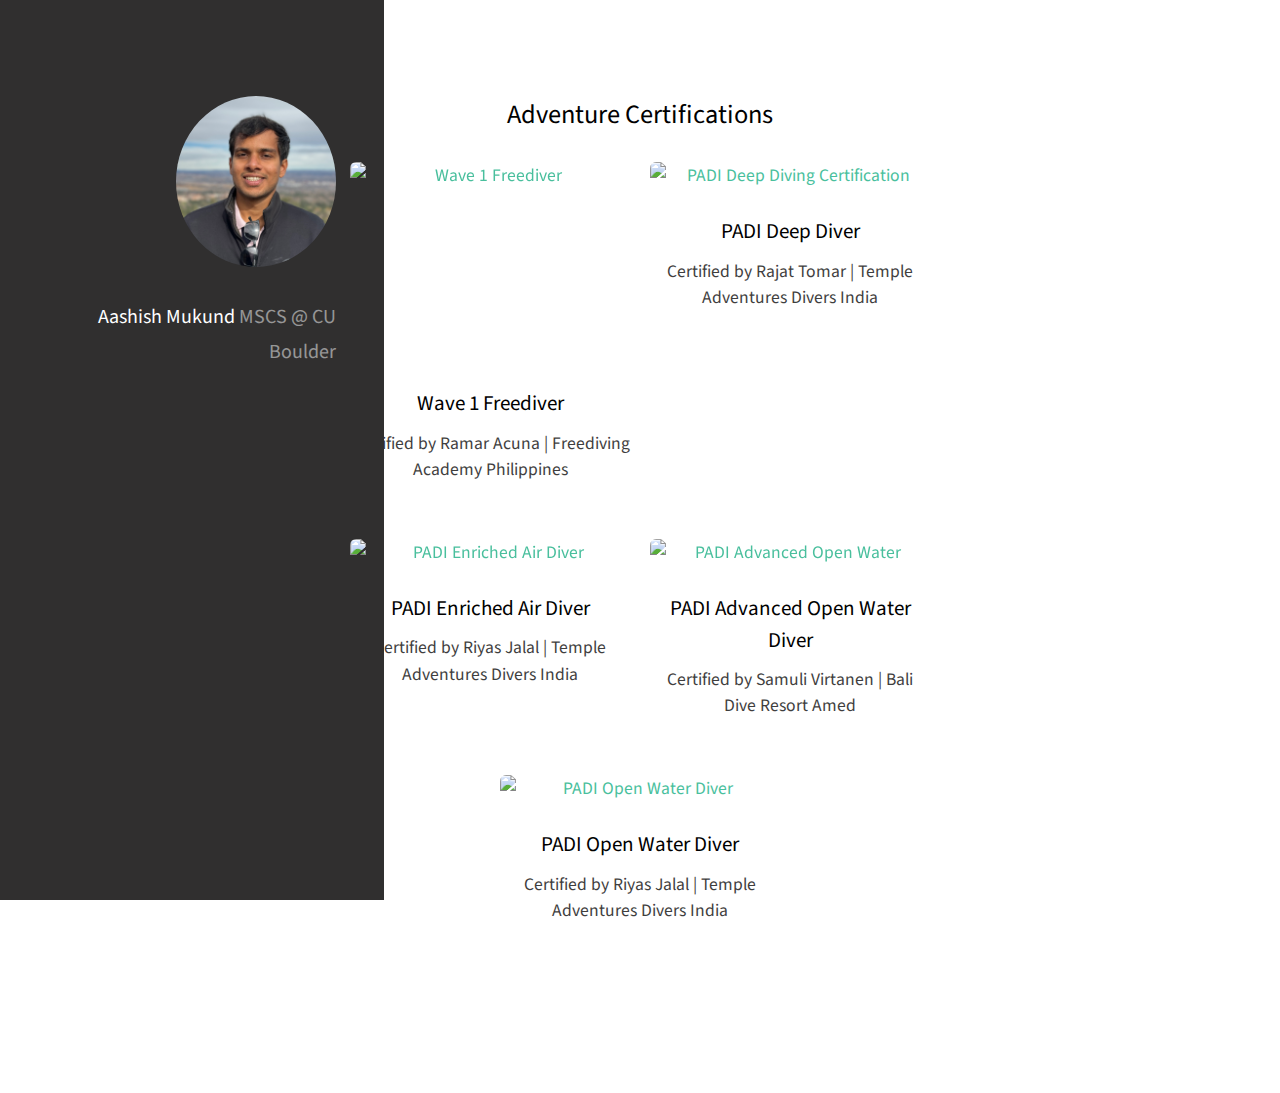
==== certificates.html @ f9328a99 "Moving to a different section now NOW" ====
<!DOCTYPE HTML>
<html>
<head>
    <title>Aashish Mukund - Adventure Certifications</title>
    <meta charset="utf-8" />
    <meta name="viewport" content="width=device-width, initial-scale=1, user-scalable=no" />
    <link rel="stylesheet" href="assets/css/main.css" />
    <link rel="apple-touch-icon" sizes="180x180" href="images/icons/apple-touch-icon.png">
    <link rel="icon" type="image/png" sizes="32x32" href="images/icons/favicon-32x32.png">
    <link rel="icon" type="image/png" sizes="16x16" href="images/icons/favicon-16x16.png">
    <style>
        /* Center the main content */
        #main {
            max-width: 1000px;
            margin: auto;
            display: flex;
            flex-direction: column;
            align-items: center;
            text-align: center;
        }

        /* Center and align certificates properly */
        .certificates-container {
            display: flex;
            flex-wrap: wrap;
            justify-content: center; /* Centers the certificates */
            gap: 20px;
            max-width: 900px;
            margin: 0 auto;
        }

        .certificates-container .work-item {
            width: 280px; /* Adjust width for uniform size */
            text-align: center;
        }

        /* Ensure Freediving certificate is the same size as others */
        .freediving-cert {
            width: 280px;
            height: 200px;
            object-fit: cover;
        }
    </style>
</head>
<body class="is-preload">

    <!-- Header -->
    <header id="header">
        <div class="inner">
            <a href="index.html" class="image avatar"><img src="images/profile_1.jpg" alt="" /></a>
            <h1><strong>Aashish Mukund</strong><br/>
                MSCS @ CU Boulder</h1>
        </div>
    </header>

    <!-- Main -->
    <div id="main">

        <!-- Adventure Certificates Section -->
        <section id="adventure-certificates">
            <h2>Adventure Certifications</h2>
            <div class="certificates-container">
                <article class="work-item">
                    <a href="images/adventure/freediving.jpg" target="_blank" class="image fit thumb">
                        <img src="images/adventure/freediving.jpg" alt="Wave 1 Freediver" class="freediving-cert" />
                    </a>
                    <h3>Wave 1 Freediver</h3>
                    <p>Certified by Ramar Acuna | Freediving Academy Philippines</p>
                </article>

                <article class="work-item">
                    <a href="images/adventure/padi_deep.jpeg" target="_blank" class="image fit thumb">
                        <img src="images/adventure/padi_deep.jpeg" alt="PADI Deep Diving Certification" />
                    </a>
                    <h3>PADI Deep Diver</h3>
                    <p>Certified by Rajat Tomar | Temple Adventures Divers India</p>
                </article>

                <article class="work-item">
                    <a href="images/adventure/padi_ea.jpeg" target="_blank" class="image fit thumb">
                        <img src="images/adventure/padi_ea.jpeg" alt="PADI Enriched Air Diver" />
                    </a>
                    <h3>PADI Enriched Air Diver</h3>
                    <p>Certified by Riyas Jalal | Temple Adventures Divers India</p>
                </article>

                <article class="work-item">
                    <a href="images/adventure/padi_adv_ow.jpeg" target="_blank" class="image fit thumb">
                        <img src="images/adventure/padi_adv_ow.jpeg" alt="PADI Advanced Open Water" />
                    </a>
                    <h3>PADI Advanced Open Water Diver</h3>
                    <p>Certified by Samuli Virtanen | Bali Dive Resort Amed</p>
                </article>

                <article class="work-item">
                    <a href="images/adventure/padi_ow.jpeg" target="_blank" class="image fit thumb">
                        <img src="images/adventure/padi_ow.jpeg" alt="PADI Open Water Diver" />
                    </a>
                    <h3>PADI Open Water Diver</h3>
                    <p>Certified by Riyas Jalal | Temple Adventures Divers India</p>
                </article>
            </div>
        </section>

    </div>

    <!-- Footer -->
    <footer id="footer">
        <div class="inner">
            <ul class="icons">
                <li><a href="MAILTO:aashishmukund@gmail.com" class="icon solid fa-envelope"><span class="label">Email</span></a></li>
                <li><a href="https://github.com/Aashish75/" target="_blank" class="icon brands fa-github"><span class="label">Github</span></a></li>
                <li><a href="https://www.linkedin.com/in/aashishm75/" target="_blank" class="icon brands fa-linkedin"><span class="label">LinkedIn</span></a></li>
                <li><a href="files/resume.pdf" target="_blank" class="icon solid fa-file-alt"><span class="label">Resume</span></a></li>
            </ul>
            <ul class="copyright">
                <li>Design: <a href="http://html5up.net" target="_blank">HTML5 UP</a></li>
            </ul>
        </div>
    </footer>

    <!-- Scripts -->
    <script src="assets/js/jquery.min.js"></script>
    <script src="assets/js/jquery.poptrox.min.js"></script>
    <script src="assets/js/browser.min.js"></script>
    <script src="assets/js/breakpoints.min.js"></script>
    <script src="assets/js/util.js"></script>
    <script src="assets/js/main.js"></script>

</body>
</html>
---- assets/css/main.css ----
@import url("fontawesome-all.min.css");
@import url("https://fonts.googleapis.com/css?family=Source+Sans+Pro:400,400italic");

/*
	Strata by HTML5 UP
	html5up.net | @ajlkn
	Free for personal and commercial use under the CCA 3.0 license (html5up.net/license)
*/

html, body, div, span, applet, object,
iframe, h1, h2, h3, h4, h5, h6, p, blockquote,
pre, a, abbr, acronym, address, big, cite,
code, del, dfn, em, img, ins, kbd, q, s, samp,
small, strike, strong, sub, sup, tt, var, b,
u, i, center, dl, dt, dd, ol, ul, li, fieldset,
form, label, legend, table, caption, tbody,
tfoot, thead, tr, th, td, article, aside,
canvas, details, embed, figure, figcaption,
footer, header, hgroup, menu, nav, output, ruby,
section, summary, time, mark, audio, video {
	margin: 0;
	padding: 0;
	border: 0;
	font-size: 100%;
	font: inherit;
	vertical-align: baseline;}

article, aside, details, figcaption, figure,
footer, header, hgroup, menu, nav, section {
	display: block;}

body {
	line-height: 1;
}

ol, ul {
	list-style: none;
}

blockquote, q {
	quotes: none;
}

	blockquote:before, blockquote:after, q:before, q:after {
		content: '';
		content: none;
	}

table {
	border-collapse: collapse;
	border-spacing: 0;
}

body {
	-webkit-text-size-adjust: none;
}

mark {
	background-color: transparent;
	color: inherit;
}

input::-moz-focus-inner {
	border: 0;
	padding: 0;
}

input, select, textarea {
	-moz-appearance: none;
	-webkit-appearance: none;
	-ms-appearance: none;
	appearance: none;
}

/* Basic */

	html {
		box-sizing: border-box;
	}

	*, *:before, *:after {
		box-sizing: inherit;
	}

	body {
		background: #fff;
	}

		body.is-preload *, body.is-preload *:before, body.is-preload *:after {
			-moz-animation: none !important;
			-webkit-animation: none !important;
			-ms-animation: none !important;
			animation: none !important;
			-moz-transition: none !important;
			-webkit-transition: none !important;
			-ms-transition: none !important;
			transition: none !important;
		}

	body, input, select, textarea {
		color: #a2a2a2;
		font-family: "Source Sans Pro", Helvetica, sans-serif;
		font-size: 16pt;
		font-weight: 400;
		line-height: 1.75em;
	}
	
	a {
		-moz-transition: color 0.2s ease-in-out, border-color 0.2s ease-in-out;
		-webkit-transition: color 0.2s ease-in-out, border-color 0.2s ease-in-out;
		-ms-transition: color 0.2s ease-in-out, border-color 0.2s ease-in-out;
		transition: color 0.2s ease-in-out, border-color 0.2s ease-in-out;
		border-bottom: dotted 1px;
		color: #49bf9d;
		text-decoration: none;
	}

		a:hover {
			border-bottom-color: transparent;
			color: #49bf9d !important;
			text-decoration: none;
		}

	strong, b {
		color: #787878;
		font-weight: 400;
	}

	em, i {
		font-style: italic;
	}

	p {
		margin: 0 0 2em 0;
		/* color: #3f3e3e; */
	}

	h1, h2, h3, h4, h5, h6 {
		color: #000000;
		font-weight: 400;
		line-height: 1em;
		margin: 0 0 1em 0;
	}

		h1 a, h2 a, h3 a, h4 a, h5 a, h6 a {
			color: inherit;
			text-decoration: none;
		}

	h1 {
		font-size: 2em;
		line-height: 1.5em;
	}

	h2 {
		font-size: 1.5em;
		line-height: 1.5em;
	}

	h3 {
		font-size: 1.25em;
		line-height: 1.5em;
	}

	h4 {
		font-size: 1.1em;
		line-height: 1.5em;
	}

	h5 {
		font-size: 0.9em;
		line-height: 1.5em;
	}

	h6 {
		font-size: 0.7em;
		line-height: 1.5em;
	}

	sub {
		font-size: 0.8em;
		position: relative;
		top: 0.5em;
	}

	sup {
		font-size: 0.8em;
		position: relative;
		top: -0.5em;
	}

	hr {
		border: 0;
		border-bottom: solid 2px #efefef;
		margin: 2em 0;
	}

		hr.major {
			margin: 3em 0;
		}

	blockquote {
		border-left: solid 6px #efefef;
		font-style: italic;
		margin: 0 0 2em 0;
		padding: 0.5em 0 0.5em 1.5em;
	}

	code {
		background: #f7f7f7;
		border-radius: 0.35em;
		border: solid 2px #efefef;
		font-family: "Courier New", monospace;
		font-size: 0.9em;
		margin: 0 0.25em;
		padding: 0.25em 0.65em;
	}

	pre {
		-webkit-overflow-scrolling: touch;
		font-family: "Courier New", monospace;
		font-size: 0.9em;
		margin: 0 0 2em 0;
	}

		pre code {
			display: block;
			line-height: 1.75em;
			padding: 1em 1.5em;
			overflow-x: auto;
		}

	.align-left {
		text-align: left;
	}

	.align-center {
		text-align: center;
	}

	.align-right {
		text-align: right;
	}

/* Container */

	.container {
		margin: 0 auto;
		max-width: calc(100% - 4em);
		width: 100%;
	}

		.container.xsmall {
			width: 25%;
		}

		.container.small {
			width: 50%;
		}

		.container.medium {
			width: 75%;
		}

		.container.large {
			width: 125%;
		}

		.container.xlarge {
			width: 150%;
		}

		.container.max {
			width: 100%;
		}

		@media screen and (max-width: 980px) {

			.container {
				width: 100% !important;
				max-width: 100% !important;
			}

		}

		@media screen and (max-width: 480px) {

			.container {
				max-width: calc(100% - 3em);
			}

		}

/* Row */

	.row {
		display: flex;
		flex-wrap: wrap;
		box-sizing: border-box;
		align-items: stretch;
	}

		.row > * {
			box-sizing: border-box;
		}

		.row.gtr-uniform > * > :last-child {
			margin-bottom: 0;
		}

		.row.aln-left {
			justify-content: flex-start;
		}

		.row.aln-center {
			justify-content: center;
		}

		.row.aln-right {
			justify-content: flex-end;
		}

		.row.aln-top {
			align-items: flex-start;
		}

		.row.aln-middle {
			align-items: center;
		}

		.row.aln-bottom {
			align-items: flex-end;
		}

		.row > .imp {
			order: -1;
		}

		.row > .col-1 {
			width: 8.33333%;
		}

		.row > .off-1 {
			margin-left: 8.33333%;
		}

		.row > .col-2 {
			width: 16.66667%;
		}

		.row > .off-2 {
			margin-left: 16.66667%;
		}

		.row > .col-3 {
			width: 25%;
		}

		.row > .off-3 {
			margin-left: 25%;
		}

		.row > .col-4 {
			width: 33.33333%;
		}

		.row > .off-4 {
			margin-left: 33.33333%;
		}

		.row > .col-5 {
			width: 41.66667%;
		}

		.row > .off-5 {
			margin-left: 41.66667%;
		}

		.row > .col-6 {
			width: 50%;
		}

		.row > .off-6 {
			margin-left: 50%;
		}

		.row > .col-7 {
			width: 58.33333%;
		}

		.row > .off-7 {
			margin-left: 58.33333%;
		}

		.row > .col-8 {
			width: 66.66667%;
		}

		.row > .off-8 {
			margin-left: 66.66667%;
		}

		.row > .col-9 {
			width: 75%;
		}

		.row > .off-9 {
			margin-left: 75%;
		}

		.row > .col-10 {
			width: 83.33333%;
		}

		.row > .off-10 {
			margin-left: 83.33333%;
		}

		.row > .col-11 {
			width: 91.66667%;
		}

		.row > .off-11 {
			margin-left: 91.66667%;
		}

		.row > .col-12 {
			width: 100%;
		}

		.row > .off-12 {
			margin-left: 100%;
		}

		.row.gtr-0 {
			margin-top: 0;
			margin-left: 0em;
		}

			.row.gtr-0 > * {
				padding: 0 0 0 0em;
			}

			.row.gtr-0.gtr-uniform {
				margin-top: 0em;
			}

				.row.gtr-0.gtr-uniform > * {
					padding-top: 0em;
				}

		.row.gtr-25 {
			margin-top: 0;
			margin-left: -0.625em;
		}

			.row.gtr-25 > * {
				padding: 0 0 0 0.625em;
			}

			.row.gtr-25.gtr-uniform {
				margin-top: -0.625em;
			}

				.row.gtr-25.gtr-uniform > * {
					padding-top: 0.625em;
				}

		.row.gtr-50 {
			margin-top: 0;
			margin-left: -1.25em;
		}

			.row.gtr-50 > * {
				padding: 0 0 0 1.25em;
			}

			.row.gtr-50.gtr-uniform {
				margin-top: -1.25em;
			}

				.row.gtr-50.gtr-uniform > * {
					padding-top: 1.25em;
				}

		.row {
			margin-top: 0;
			margin-left: -2.5em;
		}

			.row > * {
				padding: 0 0 0 2.5em;
			}

			.row.gtr-uniform {
				margin-top: -2.5em;
			}

				.row.gtr-uniform > * {
					padding-top: 2.5em;
				}

		.row.gtr-150 {
			margin-top: 0;
			margin-left: -3.75em;
		}

			.row.gtr-150 > * {
				padding: 0 0 0 3.75em;
			}

			.row.gtr-150.gtr-uniform {
				margin-top: -3.75em;
			}

				.row.gtr-150.gtr-uniform > * {
					padding-top: 3.75em;
				}

		.row.gtr-200 {
			margin-top: 0;
			margin-left: -5em;
		}

			.row.gtr-200 > * {
				padding: 0 0 0 5em;
			}

			.row.gtr-200.gtr-uniform {
				margin-top: -5em;
			}

				.row.gtr-200.gtr-uniform > * {
					padding-top: 5em;
				}

		@media screen and (max-width: 1800px) {

			.row {
				display: flex;
				flex-wrap: wrap;
				box-sizing: border-box;
				align-items: stretch;
			}

				.row > * {
					box-sizing: border-box;
				}

				.row.gtr-uniform > * > :last-child {
					margin-bottom: 0;
				}

				.row.aln-left {
					justify-content: flex-start;
				}

				.row.aln-center {
					justify-content: center;
				}

				.row.aln-right {
					justify-content: flex-end;
				}

				.row.aln-top {
					align-items: flex-start;
				}

				.row.aln-middle {
					align-items: center;
				}

				.row.aln-bottom {
					align-items: flex-end;
				}

				.row > .imp-xlarge {
					order: -1;
				}

				.row > .col-1-xlarge {
					width: 8.33333%;
				}

				.row > .off-1-xlarge {
					margin-left: 8.33333%;
				}

				.row > .col-2-xlarge {
					width: 16.66667%;
				}

				.row > .off-2-xlarge {
					margin-left: 16.66667%;
				}

				.row > .col-3-xlarge {
					width: 25%;
				}

				.row > .off-3-xlarge {
					margin-left: 25%;
				}

				.row > .col-4-xlarge {
					width: 33.33333%;
				}

				.row > .off-4-xlarge {
					margin-left: 33.33333%;
				}

				.row > .col-5-xlarge {
					width: 41.66667%;
				}

				.row > .off-5-xlarge {
					margin-left: 41.66667%;
				}

				.row > .col-6-xlarge {
					width: 50%;
				}

				.row > .off-6-xlarge {
					margin-left: 50%;
				}

				.row > .col-7-xlarge {
					width: 58.33333%;
				}

				.row > .off-7-xlarge {
					margin-left: 58.33333%;
				}

				.row > .col-8-xlarge {
					width: 66.66667%;
				}

				.row > .off-8-xlarge {
					margin-left: 66.66667%;
				}

				.row > .col-9-xlarge {
					width: 75%;
				}

				.row > .off-9-xlarge {
					margin-left: 75%;
				}

				.row > .col-10-xlarge {
					width: 83.33333%;
				}

				.row > .off-10-xlarge {
					margin-left: 83.33333%;
				}

				.row > .col-11-xlarge {
					width: 91.66667%;
				}

				.row > .off-11-xlarge {
					margin-left: 91.66667%;
				}

				.row > .col-12-xlarge {
					width: 100%;
				}

				.row > .off-12-xlarge {
					margin-left: 100%;
				}

				.row.gtr-0 {
					margin-top: 0;
					margin-left: 0em;
				}

					.row.gtr-0 > * {
						padding: 0 0 0 0em;
					}

					.row.gtr-0.gtr-uniform {
						margin-top: 0em;
					}

						.row.gtr-0.gtr-uniform > * {
							padding-top: 0em;
						}

				.row.gtr-25 {
					margin-top: 0;
					margin-left: -0.625em;
				}

					.row.gtr-25 > * {
						padding: 0 0 0 0.625em;
					}

					.row.gtr-25.gtr-uniform {
						margin-top: -0.625em;
					}

						.row.gtr-25.gtr-uniform > * {
							padding-top: 0.625em;
						}

				.row.gtr-50 {
					margin-top: 0;
					margin-left: -1.25em;
				}

					.row.gtr-50 > * {
						padding: 0 0 0 1.25em;
					}

					.row.gtr-50.gtr-uniform {
						margin-top: -1.25em;
					}

						.row.gtr-50.gtr-uniform > * {
							padding-top: 1.25em;
						}

				.row {
					margin-top: 0;
					margin-left: -2.5em;
				}

					.row > * {
						padding: 0 0 0 2.5em;
					}

					.row.gtr-uniform {
						margin-top: -2.5em;
					}

						.row.gtr-uniform > * {
							padding-top: 2.5em;
						}

				.row.gtr-150 {
					margin-top: 0;
					margin-left: -3.75em;
				}

					.row.gtr-150 > * {
						padding: 0 0 0 3.75em;
					}

					.row.gtr-150.gtr-uniform {
						margin-top: -3.75em;
					}

						.row.gtr-150.gtr-uniform > * {
							padding-top: 3.75em;
						}

				.row.gtr-200 {
					margin-top: 0;
					margin-left: -5em;
				}

					.row.gtr-200 > * {
						padding: 0 0 0 5em;
					}

					.row.gtr-200.gtr-uniform {
						margin-top: -5em;
					}

						.row.gtr-200.gtr-uniform > * {
							padding-top: 5em;
						}

		}

		@media screen and (max-width: 1280px) {

			.row {
				display: flex;
				flex-wrap: wrap;
				box-sizing: border-box;
				align-items: stretch;
			}

				.row > * {
					box-sizing: border-box;
				}

				.row.gtr-uniform > * > :last-child {
					margin-bottom: 0;
				}

				.row.aln-left {
					justify-content: flex-start;
				}

				.row.aln-center {
					justify-content: center;
				}

				.row.aln-right {
					justify-content: flex-end;
				}

				.row.aln-top {
					align-items: flex-start;
				}

				.row.aln-middle {
					align-items: center;
				}

				.row.aln-bottom {
					align-items: flex-end;
				}

				.row > .imp-large {
					order: -1;
				}

				.row > .col-1-large {
					width: 8.33333%;
				}

				.row > .off-1-large {
					margin-left: 8.33333%;
				}

				.row > .col-2-large {
					width: 16.66667%;
				}

				.row > .off-2-large {
					margin-left: 16.66667%;
				}

				.row > .col-3-large {
					width: 25%;
				}

				.row > .off-3-large {
					margin-left: 25%;
				}

				.row > .col-4-large {
					width: 33.33333%;
				}

				.row > .off-4-large {
					margin-left: 33.33333%;
				}

				.row > .col-5-large {
					width: 41.66667%;
				}

				.row > .off-5-large {
					margin-left: 41.66667%;
				}

				.row > .col-6-large {
					width: 50%;
				}

				.row > .off-6-large {
					margin-left: 50%;
				}

				.row > .col-7-large {
					width: 58.33333%;
				}

				.row > .off-7-large {
					margin-left: 58.33333%;
				}

				.row > .col-8-large {
					width: 66.66667%;
				}

				.row > .off-8-large {
					margin-left: 66.66667%;
				}

				.row > .col-9-large {
					width: 75%;
				}

				.row > .off-9-large {
					margin-left: 75%;
				}

				.row > .col-10-large {
					width: 83.33333%;
				}

				.row > .off-10-large {
					margin-left: 83.33333%;
				}

				.row > .col-11-large {
					width: 91.66667%;
				}

				.row > .off-11-large {
					margin-left: 91.66667%;
				}

				.row > .col-12-large {
					width: 100%;
				}

				.row > .off-12-large {
					margin-left: 100%;
				}

				.row.gtr-0 {
					margin-top: 0;
					margin-left: 0em;
				}

					.row.gtr-0 > * {
						padding: 0 0 0 0em;
					}

					.row.gtr-0.gtr-uniform {
						margin-top: 0em;
					}

						.row.gtr-0.gtr-uniform > * {
							padding-top: 0em;
						}

				.row.gtr-25 {
					margin-top: 0;
					margin-left: -0.5em;
				}

					.row.gtr-25 > * {
						padding: 0 0 0 0.5em;
					}

					.row.gtr-25.gtr-uniform {
						margin-top: -0.5em;
					}

						.row.gtr-25.gtr-uniform > * {
							padding-top: 0.5em;
						}

				.row.gtr-50 {
					margin-top: 0;
					margin-left: -1em;
				}

					.row.gtr-50 > * {
						padding: 0 0 0 1em;
					}

					.row.gtr-50.gtr-uniform {
						margin-top: -1em;
					}

						.row.gtr-50.gtr-uniform > * {
							padding-top: 1em;
						}

				.row {
					margin-top: 0;
					margin-left: -2em;
				}

					.row > * {
						padding: 0 0 0 2em;
					}

					.row.gtr-uniform {
						margin-top: -2em;
					}

						.row.gtr-uniform > * {
							padding-top: 2em;
						}

				.row.gtr-150 {
					margin-top: 0;
					margin-left: -3em;
				}

					.row.gtr-150 > * {
						padding: 0 0 0 3em;
					}

					.row.gtr-150.gtr-uniform {
						margin-top: -3em;
					}

						.row.gtr-150.gtr-uniform > * {
							padding-top: 3em;
						}

				.row.gtr-200 {
					margin-top: 0;
					margin-left: -4em;
				}

					.row.gtr-200 > * {
						padding: 0 0 0 4em;
					}

					.row.gtr-200.gtr-uniform {
						margin-top: -4em;
					}

						.row.gtr-200.gtr-uniform > * {
							padding-top: 4em;
						}

		}

		@media screen and (max-width: 980px) {

			.row {
				display: flex;
				flex-wrap: wrap;
				box-sizing: border-box;
				align-items: stretch;
			}

				.row > * {
					box-sizing: border-box;
				}

				.row.gtr-uniform > * > :last-child {
					margin-bottom: 0;
				}

				.row.aln-left {
					justify-content: flex-start;
				}

				.row.aln-center {
					justify-content: center;
				}

				.row.aln-right {
					justify-content: flex-end;
				}

				.row.aln-top {
					align-items: flex-start;
				}

				.row.aln-middle {
					align-items: center;
				}

				.row.aln-bottom {
					align-items: flex-end;
				}

				.row > .imp-medium {
					order: -1;
				}

				.row > .col-1-medium {
					width: 8.33333%;
				}

				.row > .off-1-medium {
					margin-left: 8.33333%;
				}

				.row > .col-2-medium {
					width: 16.66667%;
				}

				.row > .off-2-medium {
					margin-left: 16.66667%;
				}

				.row > .col-3-medium {
					width: 25%;
				}

				.row > .off-3-medium {
					margin-left: 25%;
				}

				.row > .col-4-medium {
					width: 33.33333%;
				}

				.row > .off-4-medium {
					margin-left: 33.33333%;
				}

				.row > .col-5-medium {
					width: 41.66667%;
				}

				.row > .off-5-medium {
					margin-left: 41.66667%;
				}

				.row > .col-6-medium {
					width: 50%;
				}

				.row > .off-6-medium {
					margin-left: 50%;
				}

				.row > .col-7-medium {
					width: 58.33333%;
				}

				.row > .off-7-medium {
					margin-left: 58.33333%;
				}

				.row > .col-8-medium {
					width: 66.66667%;
				}

				.row > .off-8-medium {
					margin-left: 66.66667%;
				}

				.row > .col-9-medium {
					width: 75%;
				}

				.row > .off-9-medium {
					margin-left: 75%;
				}

				.row > .col-10-medium {
					width: 83.33333%;
				}

				.row > .off-10-medium {
					margin-left: 83.33333%;
				}

				.row > .col-11-medium {
					width: 91.66667%;
				}

				.row > .off-11-medium {
					margin-left: 91.66667%;
				}

				.row > .col-12-medium {
					width: 100%;
				}

				.row > .off-12-medium {
					margin-left: 100%;
				}

				.row.gtr-0 {
					margin-top: 0;
					margin-left: 0em;
				}

					.row.gtr-0 > * {
						padding: 0 0 0 0em;
					}

					.row.gtr-0.gtr-uniform {
						margin-top: 0em;
					}

						.row.gtr-0.gtr-uniform > * {
							padding-top: 0em;
						}

				.row.gtr-25 {
					margin-top: 0;
					margin-left: -0.5em;
				}

					.row.gtr-25 > * {
						padding: 0 0 0 0.5em;
					}

					.row.gtr-25.gtr-uniform {
						margin-top: -0.5em;
					}

						.row.gtr-25.gtr-uniform > * {
							padding-top: 0.5em;
						}

				.row.gtr-50 {
					margin-top: 0;
					margin-left: -1em;
				}

					.row.gtr-50 > * {
						padding: 0 0 0 1em;
					}

					.row.gtr-50.gtr-uniform {
						margin-top: -1em;
					}

						.row.gtr-50.gtr-uniform > * {
							padding-top: 1em;
						}

				.row {
					margin-top: 0;
					margin-left: -2em;
				}

					.row > * {
						padding: 0 0 0 2em;
					}

					.row.gtr-uniform {
						margin-top: -2em;
					}

						.row.gtr-uniform > * {
							padding-top: 2em;
						}

				.row.gtr-150 {
					margin-top: 0;
					margin-left: -3em;
				}

					.row.gtr-150 > * {
						padding: 0 0 0 3em;
					}

					.row.gtr-150.gtr-uniform {
						margin-top: -3em;
					}

						.row.gtr-150.gtr-uniform > * {
							padding-top: 3em;
						}

				.row.gtr-200 {
					margin-top: 0;
					margin-left: -4em;
				}

					.row.gtr-200 > * {
						padding: 0 0 0 4em;
					}

					.row.gtr-200.gtr-uniform {
						margin-top: -4em;
					}

						.row.gtr-200.gtr-uniform > * {
							padding-top: 4em;
						}

		}

		@media screen and (max-width: 736px) {

			.row {
				display: flex;
				flex-wrap: wrap;
				box-sizing: border-box;
				align-items: stretch;
			}

				.row > * {
					box-sizing: border-box;
				}

				.row.gtr-uniform > * > :last-child {
					margin-bottom: 0;
				}

				.row.aln-left {
					justify-content: flex-start;
				}

				.row.aln-center {
					justify-content: center;
				}

				.row.aln-right {
					justify-content: flex-end;
				}

				.row.aln-top {
					align-items: flex-start;
				}

				.row.aln-middle {
					align-items: center;
				}

				.row.aln-bottom {
					align-items: flex-end;
				}

				.row > .imp-small {
					order: -1;
				}

				.row > .col-1-small {
					width: 8.33333%;
				}

				.row > .off-1-small {
					margin-left: 8.33333%;
				}

				.row > .col-2-small {
					width: 16.66667%;
				}

				.row > .off-2-small {
					margin-left: 16.66667%;
				}

				.row > .col-3-small {
					width: 25%;
				}

				.row > .off-3-small {
					margin-left: 25%;
				}

				.row > .col-4-small {
					width: 33.33333%;
				}

				.row > .off-4-small {
					margin-left: 33.33333%;
				}

				.row > .col-5-small {
					width: 41.66667%;
				}

				.row > .off-5-small {
					margin-left: 41.66667%;
				}

				.row > .col-6-small {
					width: 50%;
				}

				.row > .off-6-small {
					margin-left: 50%;
				}

				.row > .col-7-small {
					width: 58.33333%;
				}

				.row > .off-7-small {
					margin-left: 58.33333%;
				}

				.row > .col-8-small {
					width: 66.66667%;
				}

				.row > .off-8-small {
					margin-left: 66.66667%;
				}

				.row > .col-9-small {
					width: 75%;
				}

				.row > .off-9-small {
					margin-left: 75%;
				}

				.row > .col-10-small {
					width: 83.33333%;
				}

				.row > .off-10-small {
					margin-left: 83.33333%;
				}

				.row > .col-11-small {
					width: 91.66667%;
				}

				.row > .off-11-small {
					margin-left: 91.66667%;
				}

				.row > .col-12-small {
					width: 100%;
				}

				.row > .off-12-small {
					margin-left: 100%;
				}

				.row.gtr-0 {
					margin-top: 0;
					margin-left: 0em;
				}

					.row.gtr-0 > * {
						padding: 0 0 0 0em;
					}

					.row.gtr-0.gtr-uniform {
						margin-top: 0em;
					}

						.row.gtr-0.gtr-uniform > * {
							padding-top: 0em;
						}

				.row.gtr-25 {
					margin-top: 0;
					margin-left: -0.375em;
				}

					.row.gtr-25 > * {
						padding: 0 0 0 0.375em;
					}

					.row.gtr-25.gtr-uniform {
						margin-top: -0.375em;
					}

						.row.gtr-25.gtr-uniform > * {
							padding-top: 0.375em;
						}

				.row.gtr-50 {
					margin-top: 0;
					margin-left: -0.75em;
				}

					.row.gtr-50 > * {
						padding: 0 0 0 0.75em;
					}

					.row.gtr-50.gtr-uniform {
						margin-top: -0.75em;
					}

						.row.gtr-50.gtr-uniform > * {
							padding-top: 0.75em;
						}

				.row {
					margin-top: 0;
					margin-left: -1.5em;
				}

					.row > * {
						padding: 0 0 0 1.5em;
					}

					.row.gtr-uniform {
						margin-top: -1.5em;
					}

						.row.gtr-uniform > * {
							padding-top: 1.5em;
						}

				.row.gtr-150 {
					margin-top: 0;
					margin-left: -2.25em;
				}

					.row.gtr-150 > * {
						padding: 0 0 0 2.25em;
					}

					.row.gtr-150.gtr-uniform {
						margin-top: -2.25em;
					}

						.row.gtr-150.gtr-uniform > * {
							padding-top: 2.25em;
						}

				.row.gtr-200 {
					margin-top: 0;
					margin-left: -3em;
				}

					.row.gtr-200 > * {
						padding: 0 0 0 3em;
					}

					.row.gtr-200.gtr-uniform {
						margin-top: -3em;
					}

						.row.gtr-200.gtr-uniform > * {
							padding-top: 3em;
						}

		}

		@media screen and (max-width: 480px) {

			.row {
				display: flex;
				flex-wrap: wrap;
				box-sizing: border-box;
				align-items: stretch;
			}

				.row > * {
					box-sizing: border-box;
				}

				.row.gtr-uniform > * > :last-child {
					margin-bottom: 0;
				}

				.row.aln-left {
					justify-content: flex-start;
				}

				.row.aln-center {
					justify-content: center;
				}

				.row.aln-right {
					justify-content: flex-end;
				}

				.row.aln-top {
					align-items: flex-start;
				}

				.row.aln-middle {
					align-items: center;
				}

				.row.aln-bottom {
					align-items: flex-end;
				}

				.row > .imp-xsmall {
					order: -1;
				}

				.row > .col-1-xsmall {
					width: 8.33333%;
				}

				.row > .off-1-xsmall {
					margin-left: 8.33333%;
				}

				.row > .col-2-xsmall {
					width: 16.66667%;
				}

				.row > .off-2-xsmall {
					margin-left: 16.66667%;
				}

				.row > .col-3-xsmall {
					width: 25%;
				}

				.row > .off-3-xsmall {
					margin-left: 25%;
				}

				.row > .col-4-xsmall {
					width: 33.33333%;
				}

				.row > .off-4-xsmall {
					margin-left: 33.33333%;
				}

				.row > .col-5-xsmall {
					width: 41.66667%;
				}

				.row > .off-5-xsmall {
					margin-left: 41.66667%;
				}

				.row > .col-6-xsmall {
					width: 50%;
				}

				.row > .off-6-xsmall {
					margin-left: 50%;
				}

				.row > .col-7-xsmall {
					width: 58.33333%;
				}

				.row > .off-7-xsmall {
					margin-left: 58.33333%;
				}

				.row > .col-8-xsmall {
					width: 66.66667%;
				}

				.row > .off-8-xsmall {
					margin-left: 66.66667%;
				}

				.row > .col-9-xsmall {
					width: 75%;
				}

				.row > .off-9-xsmall {
					margin-left: 75%;
				}

				.row > .col-10-xsmall {
					width: 83.33333%;
				}

				.row > .off-10-xsmall {
					margin-left: 83.33333%;
				}

				.row > .col-11-xsmall {
					width: 91.66667%;
				}

				.row > .off-11-xsmall {
					margin-left: 91.66667%;
				}

				.row > .col-12-xsmall {
					width: 100%;
				}

				.row > .off-12-xsmall {
					margin-left: 100%;
				}

				.row.gtr-0 {
					margin-top: 0;
					margin-left: 0em;
				}

					.row.gtr-0 > * {
						padding: 0 0 0 0em;
					}

					.row.gtr-0.gtr-uniform {
						margin-top: 0em;
					}

						.row.gtr-0.gtr-uniform > * {
							padding-top: 0em;
						}

				.row.gtr-25 {
					margin-top: 0;
					margin-left: -0.375em;
				}

					.row.gtr-25 > * {
						padding: 0 0 0 0.375em;
					}

					.row.gtr-25.gtr-uniform {
						margin-top: -0.375em;
					}

						.row.gtr-25.gtr-uniform > * {
							padding-top: 0.375em;
						}

				.row.gtr-50 {
					margin-top: 0;
					margin-left: -0.75em;
				}

					.row.gtr-50 > * {
						padding: 0 0 0 0.75em;
					}

					.row.gtr-50.gtr-uniform {
						margin-top: -0.75em;
					}

						.row.gtr-50.gtr-uniform > * {
							padding-top: 0.75em;
						}

				.row {
					margin-top: 0;
					margin-left: -1.5em;
				}

					.row > * {
						padding: 0 0 0 1.5em;
					}

					.row.gtr-uniform {
						margin-top: -1.5em;
					}

						.row.gtr-uniform > * {
							padding-top: 1.5em;
						}

				.row.gtr-150 {
					margin-top: 0;
					margin-left: -2.25em;
				}

					.row.gtr-150 > * {
						padding: 0 0 0 2.25em;
					}

					.row.gtr-150.gtr-uniform {
						margin-top: -2.25em;
					}

						.row.gtr-150.gtr-uniform > * {
							padding-top: 2.25em;
						}

				.row.gtr-200 {
					margin-top: 0;
					margin-left: -3em;
				}

					.row.gtr-200 > * {
						padding: 0 0 0 3em;
					}

					.row.gtr-200.gtr-uniform {
						margin-top: -3em;
					}

						.row.gtr-200.gtr-uniform > * {
							padding-top: 3em;
						}

		}

/* Section/Article */

	section.special, article.special {
		text-align: center;
	}

	header p {
		color: #b2b2b2;
		position: relative;
		margin: 0 0 1.5em 0;
	}

	header h2 + p {
		font-size: 1.5em;
		margin-top: -1em;
		line-height: 1.5em;
	}

	header h3 + p {
		font-size: 1.1em;
		margin-top: -0.8em;
		line-height: 1.5em;
	}

	header h4 + p,
	header h5 + p,
	header h6 + p {
		font-size: 0.9em;
		margin-top: -0.6em;
		line-height: 1.5em;
	}

	header.major h2 {
		font-size: 2em;
	}

	p 
	{
		color: #3f3e3e;
	}

/* Form */

	form {
		margin: 0 0 2em 0;
	}

	label {
		color: #787878;
		display: block;
		font-size: 0.9em;
		font-weight: 400;
		margin: 0 0 1em 0;
	}

	input[type="text"],
	input[type="password"],
	input[type="email"],
	select,
	textarea {
		-moz-appearance: none;
		-webkit-appearance: none;
		-ms-appearance: none;
		appearance: none;
		background: #f7f7f7;
		border-radius: 0.35em;
		border: solid 2px transparent;
		color: inherit;
		display: block;
		outline: 0;
		padding: 0 0.75em;
		text-decoration: none;
		width: 100%;
	}

		input[type="text"]:invalid,
		input[type="password"]:invalid,
		input[type="email"]:invalid,
		select:invalid,
		textarea:invalid {
			box-shadow: none;
		}

		input[type="text"]:focus,
		input[type="password"]:focus,
		input[type="email"]:focus,
		select:focus,
		textarea:focus {
			border-color: #49bf9d;
		}

	select {
		background-image: url("data:image/svg+xml;charset=utf8,%3Csvg xmlns='http://www.w3.org/2000/svg' width='40' height='40' preserveAspectRatio='none' viewBox='0 0 40 40'%3E%3Cpath d='M9.4,12.3l10.4,10.4l10.4-10.4c0.2-0.2,0.5-0.4,0.9-0.4c0.3,0,0.6,0.1,0.9,0.4l3.3,3.3c0.2,0.2,0.4,0.5,0.4,0.9 c0,0.4-0.1,0.6-0.4,0.9L20.7,31.9c-0.2,0.2-0.5,0.4-0.9,0.4c-0.3,0-0.6-0.1-0.9-0.4L4.3,17.3c-0.2-0.2-0.4-0.5-0.4-0.9 c0-0.4,0.1-0.6,0.4-0.9l3.3-3.3c0.2-0.2,0.5-0.4,0.9-0.4S9.1,12.1,9.4,12.3z' fill='%23dfdfdf' /%3E%3C/svg%3E");
		background-size: 1.25rem;
		background-repeat: no-repeat;
		background-position: calc(100% - 1rem) center;
		height: 2.75em;
		padding-right: 2.75em;
		text-overflow: ellipsis;
	}

		select option {
			color: #787878;
			background: #fff;
		}

		select:focus::-ms-value {
			background-color: transparent;
		}

		select::-ms-expand {
			display: none;
		}

	input[type="text"],
	input[type="password"],
	input[type="email"],
	select {
		height: 2.75em;
	}

	textarea {
		padding: 0.75em;
	}

	input[type="checkbox"],
	input[type="radio"] {
		-moz-appearance: none;
		-webkit-appearance: none;
		-ms-appearance: none;
		appearance: none;
		display: block;
		float: left;
		margin-right: -2em;
		opacity: 0;
		width: 1em;
		z-index: -1;
	}

		input[type="checkbox"] + label,
		input[type="radio"] + label {
			text-decoration: none;
			color: #a2a2a2;
			cursor: pointer;
			display: inline-block;
			font-size: 1em;
			font-weight: 400;
			padding-left: 2.4em;
			padding-right: 0.75em;
			position: relative;
		}

			input[type="checkbox"] + label:before,
			input[type="radio"] + label:before {
				-moz-osx-font-smoothing: grayscale;
				-webkit-font-smoothing: antialiased;
				display: inline-block;
				font-style: normal;
				font-variant: normal;
				text-rendering: auto;
				line-height: 1;
				text-transform: none !important;
				font-family: 'Font Awesome 5 Free';
				font-weight: 900;
			}

			input[type="checkbox"] + label:before,
			input[type="radio"] + label:before {
				background: #f7f7f7;
				border-radius: 0.35em;
				border: solid 2px transparent;
				content: '';
				display: inline-block;
				font-size: 0.8em;
				height: 2.0625em;
				left: 0;
				line-height: 1.85625em;
				position: absolute;
				text-align: center;
				top: 0;
				width: 2.0625em;
			}

		input[type="checkbox"]:checked + label:before,
		input[type="radio"]:checked + label:before {
			background: #787878;
			border-color: #787878;
			color: #fff;
			content: '\f00c';
		}

		input[type="checkbox"]:focus + label:before,
		input[type="radio"]:focus + label:before {
			border-color: #49bf9d;
		}

	input[type="checkbox"] + label:before {
		border-radius: 0.35em;
	}

	input[type="radio"] + label:before {
		border-radius: 100%;
	}

	::-webkit-input-placeholder {
		color: #b2b2b2 !important;
		opacity: 1.0;
	}

	:-moz-placeholder {
		color: #b2b2b2 !important;
		opacity: 1.0;
	}

	::-moz-placeholder {
		color: #b2b2b2 !important;
		opacity: 1.0;
	}

	:-ms-input-placeholder {
		color: #b2b2b2 !important;
		opacity: 1.0;
	}

/* Box */

	.box {
		border-radius: 0.35em;
		border: solid 2px #efefef;
		margin-bottom: 2em;
		padding: 1.5em;
	}

		.box > :last-child,
		.box > :last-child > :last-child,
		.box > :last-child > :last-child > :last-child {
			margin-bottom: 0;
		}

		.box.alt {
			border: 0;
			border-radius: 0;
			padding: 0;
		}

/* Icon */

	.icon {
		text-decoration: none;
		border-bottom: none;
		position: relative;
	}

		.icon:before {
			-moz-osx-font-smoothing: grayscale;
			-webkit-font-smoothing: antialiased;
			display: inline-block;
			font-style: normal;
			font-variant: normal;
			text-rendering: auto;
			line-height: 1;
			text-transform: none !important;
			font-family: 'Font Awesome 5 Free';
			font-weight: 400;
		}

		.icon > .label {
			display: none;
		}

		.icon:before {
			line-height: inherit;
		}

		.icon.solid:before {
			font-weight: 900;
		}

		.icon.brands:before {
			font-family: 'Font Awesome 5 Brands';
		}

/* Image */

	.image {
		border-radius: 0.35em;
		border: 0;
		display: inline-block;
		position: relative;
	}

		.image:before {
			-moz-transition: opacity 0.2s ease-in-out;
			-webkit-transition: opacity 0.2s ease-in-out;
			-ms-transition: opacity 0.2s ease-in-out;
			transition: opacity 0.2s ease-in-out;
			background: url("images/overlay.png");
			border-radius: 0.35em;
			content: '';
			display: block;
			height: 100%;
			left: 0;
			opacity: 0.05;
			position: absolute;
			top: 0;
			width: 100%;
		}

		.image.thumb {
			text-align: center;
		}

			.image.thumb:after {
				-moz-transition: opacity 0.2s ease-in-out;
				-webkit-transition: opacity 0.2s ease-in-out;
				-ms-transition: opacity 0.2s ease-in-out;
				transition: opacity 0.2s ease-in-out;
				border-radius: 0.35em;
				border: solid 3px rgba(255, 255, 255, 0.5);
				color: #fff;
				content: 'View';
				display: inline-block;
				font-size: 0.8em;
				font-weight: 400;
				left: 50%;
				line-height: 2.25em;
				margin: -1.25em 0 0 -3em;
				opacity: 0;
				padding: 0 1.5em;
				position: absolute;
				text-align: center;
				text-decoration: none;
				top: 50%;
				white-space: nowrap;
			}

			.image.thumb:hover:after {
				opacity: 1.0;
			}

			.image.thumb:hover:before {
				background: url("images/overlay.png"), url("images/overlay.png");
				opacity: 1.0;
			}

		.image img {
			border-radius: 0.35em;
			display: block;
		}

		.image.left {
			float: left;
			margin: 0 1.5em 1em 0;
			top: 0.25em;
		}

		.image.right {
			float: right;
			margin: 0 0 1em 1.5em;
			top: 0.25em;
		}

		.image.left, .image.right {
			max-width: 40%;
		}

			.image.left img, .image.right img {
				width: 100%;
			}

		.image.fit {
			display: block;
			margin: 0 0 2em 0;
			width: 100%;
		}

			.image.fit img {
				width: 100%;
			}

		.image.avatar {
			border-radius: 100%;
		}

			.image.avatar:before {
				display: none;
			}

			.image.avatar img {
				border-radius: 100%;
				width: 100%;
			}

/* List */

	ol {
		list-style: decimal;
		margin: 0 0 2em 0;
		padding-left: 1.25em;
	}

		ol li {
			padding-left: 0.25em;
		}

	ul {
		list-style: disc;
		margin: 0 0 2em 0;
		padding-left: 1em;
	}

		ul li {
			padding-left: 0.5em;
		}

		ul.alt {
			list-style: none;
			padding-left: 0;
		}

			ul.alt li {
				border-top: solid 2px #efefef;
				padding: 0.5em 0;
			}

				ul.alt li:first-child {
					border-top: 0;
					padding-top: 0;
				}

	dl {
		margin: 0 0 2em 0;
	}

/* Icons */

	ul.icons {
		cursor: default;
		list-style: none;
		padding-left: 0;
	}

		ul.icons li {
			display: inline-block;
			padding: 0 1em 0 0;
		}

			ul.icons li:last-child {
				padding-right: 0;
			}

			ul.icons li .icon:before {
				font-size: 1.5em;
			}

/* Labeled Icons */

	ul.labeled-icons {
		list-style: none;
		padding: 0;
	}

		ul.labeled-icons li {
			line-height: 1.75em;
			margin: 1.5em 0 0 0;
			padding-left: 2.25em;
			position: relative;
		}

			ul.labeled-icons li:first-child {
				margin-top: 0;
			}

			ul.labeled-icons li a {
				color: inherit;
			}

			ul.labeled-icons li h3 {
				color: #b2b2b2;
				left: 0;
				position: absolute;
				text-align: center;
				top: 0;
				width: 1em;
			}

/* Actions */

	ul.actions {
		display: -moz-flex;
		display: -webkit-flex;
		display: -ms-flex;
		display: flex;
		cursor: default;
		list-style: none;
		margin-left: -1em;
		padding-left: 0;
	}

		ul.actions li {
			padding: 0 0 0 1em;
			vertical-align: middle;
		}

		ul.actions.special {
			-moz-justify-content: center;
			-webkit-justify-content: center;
			-ms-justify-content: center;
			justify-content: center;
			width: 100%;
			margin-left: 0;
		}

			ul.actions.special li:first-child {
				padding-left: 0;
			}

		ul.actions.stacked {
			-moz-flex-direction: column;
			-webkit-flex-direction: column;
			-ms-flex-direction: column;
			flex-direction: column;
			margin-left: 0;
		}

			ul.actions.stacked li {
				padding: 1.3em 0 0 0;
			}

				ul.actions.stacked li:first-child {
					padding-top: 0;
				}

		ul.actions.fit {
			width: calc(100% + 1em);
		}

			ul.actions.fit li {
				-moz-flex-grow: 1;
				-webkit-flex-grow: 1;
				-ms-flex-grow: 1;
				flex-grow: 1;
				-moz-flex-shrink: 1;
				-webkit-flex-shrink: 1;
				-ms-flex-shrink: 1;
				flex-shrink: 1;
				width: 100%;
			}

				ul.actions.fit li > * {
					width: 100%;
				}

			ul.actions.fit.stacked {
				width: 100%;
			}

		@media screen and (max-width: 480px) {

			ul.actions:not(.fixed) {
				-moz-flex-direction: column;
				-webkit-flex-direction: column;
				-ms-flex-direction: column;
				flex-direction: column;
				margin-left: 0;
				width: 100% !important;
			}

				ul.actions:not(.fixed) li {
					-moz-flex-grow: 1;
					-webkit-flex-grow: 1;
					-ms-flex-grow: 1;
					flex-grow: 1;
					-moz-flex-shrink: 1;
					-webkit-flex-shrink: 1;
					-ms-flex-shrink: 1;
					flex-shrink: 1;
					padding: 1em 0 0 0;
					text-align: center;
					width: 100%;
				}

					ul.actions:not(.fixed) li > * {
						width: 100%;
					}

					ul.actions:not(.fixed) li:first-child {
						padding-top: 0;
					}

					ul.actions:not(.fixed) li input[type="submit"],
					ul.actions:not(.fixed) li input[type="reset"],
					ul.actions:not(.fixed) li input[type="button"],
					ul.actions:not(.fixed) li button,
					ul.actions:not(.fixed) li .button {
						width: 100%;
					}

						ul.actions:not(.fixed) li input[type="submit"].icon:before,
						ul.actions:not(.fixed) li input[type="reset"].icon:before,
						ul.actions:not(.fixed) li input[type="button"].icon:before,
						ul.actions:not(.fixed) li button.icon:before,
						ul.actions:not(.fixed) li .button.icon:before {
							margin-left: -0.5em;
						}

		}

/* Table */

	.table-wrapper {
		-webkit-overflow-scrolling: touch;
		overflow-x: auto;
	}

	table {
		margin: 0 0 2em 0;
		width: 100%;
	}

		table tbody tr {
			border: solid 1px #efefef;
			border-left: 0;
			border-right: 0;
		}

			table tbody tr:nth-child(2n + 1) {
				background-color: #f7f7f7;
			}

		table td {
			padding: 0.75em 0.75em;
		}

		table th {
			color: #787878;
			font-size: 0.9em;
			font-weight: 400;
			padding: 0 0.75em 0.75em 0.75em;
			text-align: left;
		}

		table thead {
			border-bottom: solid 2px #efefef;
		}

		table tfoot {
			border-top: solid 2px #efefef;
		}

		table.alt {
			border-collapse: separate;
		}

			table.alt tbody tr td {
				border: solid 2px #efefef;
				border-left-width: 0;
				border-top-width: 0;
			}

				table.alt tbody tr td:first-child {
					border-left-width: 2px;
				}

			table.alt tbody tr:first-child td {
				border-top-width: 2px;
			}

			table.alt thead {
				border-bottom: 0;
			}

			table.alt tfoot {
				border-top: 0;
			}

/* Button */

	input[type="submit"],
	input[type="reset"],
	input[type="button"],
	.button {
		-moz-appearance: none;
		-webkit-appearance: none;
		-ms-appearance: none;
		appearance: none;
		-moz-transition: background-color 0.2s ease-in-out, color 0.2s ease-in-out, border-color 0.2s ease-in-out;
		-webkit-transition: background-color 0.2s ease-in-out, color 0.2s ease-in-out, border-color 0.2s ease-in-out;
		-ms-transition: background-color 0.2s ease-in-out, color 0.2s ease-in-out, border-color 0.2s ease-in-out;
		transition: background-color 0.2s ease-in-out, color 0.2s ease-in-out, border-color 0.2s ease-in-out;
		background-color: transparent;
		border-radius: 0.35em;
		border: solid 3px #efefef;
		color: #787878 !important;
		cursor: pointer;
		display: inline-block;
		font-weight: 400;
		height: 3.15em;
		height: calc(2.75em + 6px);
		line-height: 2.75em;
		min-width: 10em;
		padding: 0 1.5em;
		text-align: center;
		text-decoration: none;
		white-space: nowrap;
	}

		input[type="submit"]:hover,
		input[type="reset"]:hover,
		input[type="button"]:hover,
		.button:hover {
			border-color: #49bf9d;
			color: #49bf9d !important;
		}

		input[type="submit"]:active,
		input[type="reset"]:active,
		input[type="button"]:active,
		.button:active {
			background-color: rgba(73, 191, 157, 0.1);
			border-color: #49bf9d;
			color: #49bf9d !important;
		}

		input[type="submit"].icon,
		input[type="reset"].icon,
		input[type="button"].icon,
		.button.icon {
			padding-left: 1.35em;
		}

			input[type="submit"].icon:before,
			input[type="reset"].icon:before,
			input[type="button"].icon:before,
			.button.icon:before {
				margin-right: 0.5em;
			}

		input[type="submit"].fit,
		input[type="reset"].fit,
		input[type="button"].fit,
		.button.fit {
			min-width: 0;
			width: 100%;
		}

		input[type="submit"].small,
		input[type="reset"].small,
		input[type="button"].small,
		.button.small {
			font-size: 0.8em;
		}

		input[type="submit"].large,
		input[type="reset"].large,
		input[type="button"].large,
		.button.large {
			font-size: 1.35em;
		}

		input[type="submit"].primary,
		input[type="reset"].primary,
		input[type="button"].primary,
		.button.primary {
			background-color: #49bf9d;
			border-color: #49bf9d;
			color: #ffffff !important;
		}

			input[type="submit"].primary:hover,
			input[type="reset"].primary:hover,
			input[type="button"].primary:hover,
			.button.primary:hover {
				background-color: #5cc6a7;
				border-color: #5cc6a7;
			}

			input[type="submit"].primary:active,
			input[type="reset"].primary:active,
			input[type="button"].primary:active,
			.button.primary:active {
				background-color: #3eb08f;
				border-color: #3eb08f;
			}

		input[type="submit"].disabled, input[type="submit"]:disabled,
		input[type="reset"].disabled,
		input[type="reset"]:disabled,
		input[type="button"].disabled,
		input[type="button"]:disabled,
		.button.disabled,
		.button:disabled {
			background-color: #e7e7e7 !important;
			border-color: #e7e7e7 !important;
			color: #b2b2b2 !important;
			cursor: default;
		}

/* Work Item */

	.work-item {
		margin: 0 0 2em 0;
	}

		.work-item .image {
			margin: 0 0 1.5em 0;
		}

		.work-item h3 {
			font-size: 1.2em;
			margin: 0 0 0.5em 0;
		}

		.work-item p {
			font-size: 1em;
			line-height: 1.5em;
			margin: 0;
		}

/* Header */

	#header {
		display: -moz-flex;
		display: -webkit-flex;
		display: -ms-flex;
		display: flex;
		-moz-flex-direction: column;
		-webkit-flex-direction: column;
		-ms-flex-direction: column;
		flex-direction: column;
		-moz-align-items: -moz-flex-end;
		-webkit-align-items: -webkit-flex-end;
		-ms-align-items: -ms-flex-end;
		align-items: flex-end;
		-moz-justify-content: space-between;
		-webkit-justify-content: space-between;
		-ms-justify-content: space-between;
		justify-content: space-between;
		/* background-color: #1f1815; */
		background-color: #302f2f;
		background-attachment: scroll,								scroll;
		background-position: top left,							top left;
		background-repeat: repeat,								no-repeat;
		background-size: auto,								150%;
		color: rgba(255, 255, 255, 0.5);
		height: 100%;
		left: 0;
		padding: 8em 4em;
		position: fixed;
		text-align: right;
		top: 0;
		width: 26%;
	}

		#header > * {
			-moz-flex-shrink: 0;
			-webkit-flex-shrink: 0;
			-ms-flex-shrink: 0;
			flex-shrink: 0;
			width: 100%;
		}

		#one p {
			font-size: 18px;
		}

		#header > .inner {
			-moz-flex-grow: 1;
			-webkit-flex-grow: 1;
			-ms-flex-grow: 1;
			flex-grow: 1;
			margin: 0 0 2em 0;
		}

		#header strong, #header b {
			color: #ffffff;
		}

		#header h2, #header h3, #header h4, #header h5, #header h6 {
			color: #ffffff;
		}

		#header h1 {
			color: rgba(255, 255, 255, 0.5);
			font-size: 1.35em;
			line-height: 1.75em;
			margin: 0;
		}

		#header .image.avatar {
			margin: 0 0 1.5em 0;
			width: 10em;
		}

/* Footer */

	#footer .icons {
		margin: 1em 0 0 0;
	}

		#footer .icons a {
			color: rgba(255, 255, 255, 0.4);
		}

	#footer .copyright {
		color: rgba(255, 255, 255, 0.4);
		font-size: 0.8em;
		list-style: none;
		margin: 1em 0 0 0;
		padding: 0;
	}

		#footer .copyright li {
			border-left: solid 1px rgba(255, 255, 255, 0.25);
			display: inline-block;
			line-height: 1em;
			margin-left: 0.75em;
			padding-left: 0.75em;
		}

			#footer .copyright li:first-child {
				border-left: 0;
				margin-left: 0;
				padding-left: 0;
			}

			#footer .copyright li a {
				color: inherit;
			}

/* Main */

	#main {
		margin-left: 30%;
		max-width: 60em;
		padding: 4em 4em 4em 4em;
		width: calc(100 - 30%);
	}

		#main > section {
			border-top: solid 2px #efefef;
			margin: 4em 0 0 0;
			padding: 4em 0 0 0;
		}

			#main > section:first-child {
				border-top: 0;
				margin-top: 0;
				padding-top: 0;
				font-size: 1.1em;
				color: #3f3e3e;
			}

/* Poptrox */

	@-moz-keyframes spin {
		0% {
			-moz-transform: rotate(0deg);
			-webkit-transform: rotate(0deg);
			-ms-transform: rotate(0deg);
			transform: rotate(0deg);
		}

		100% {
			-moz-transform: rotate(360deg);
			-webkit-transform: rotate(360deg);
			-ms-transform: rotate(360deg);
			transform: rotate(360deg);
		}
	}

	@-webkit-keyframes spin {
		0% {
			-moz-transform: rotate(0deg);
			-webkit-transform: rotate(0deg);
			-ms-transform: rotate(0deg);
			transform: rotate(0deg);
		}

		100% {
			-moz-transform: rotate(360deg);
			-webkit-transform: rotate(360deg);
			-ms-transform: rotate(360deg);
			transform: rotate(360deg);
		}
	}

	@-ms-keyframes spin {
		0% {
			-moz-transform: rotate(0deg);
			-webkit-transform: rotate(0deg);
			-ms-transform: rotate(0deg);
			transform: rotate(0deg);
		}

		100% {
			-moz-transform: rotate(360deg);
			-webkit-transform: rotate(360deg);
			-ms-transform: rotate(360deg);
			transform: rotate(360deg);
		}
	}

	@keyframes spin {
		0% {
			-moz-transform: rotate(0deg);
			-webkit-transform: rotate(0deg);
			-ms-transform: rotate(0deg);
			transform: rotate(0deg);
		}

		100% {
			-moz-transform: rotate(360deg);
			-webkit-transform: rotate(360deg);
			-ms-transform: rotate(360deg);
			transform: rotate(360deg);
		}
	}

	.poptrox-popup {
		-moz-box-sizing: content-box;
		-webkit-box-sizing: content-box;
		-ms-box-sizing: content-box;
		box-sizing: content-box;
		-webkit-tap-highlight-color: rgba(255, 255, 255, 0);
		background: #fff;
		border-radius: 0.35em;
		box-shadow: 0 0.1em 0.15em 0 rgba(0, 0, 0, 0.15);
		overflow: hidden;
		padding-bottom: 3em;
	}

		.poptrox-popup .loader {
			text-decoration: none;
			-moz-animation: spin 1s linear infinite;
			-webkit-animation: spin 1s linear infinite;
			-ms-animation: spin 1s linear infinite;
			animation: spin 1s linear infinite;
			font-size: 1.5em;
			height: 1em;
			left: 50%;
			line-height: 1em;
			margin: -0.5em 0 0 -0.5em;
			position: absolute;
			top: 50%;
			width: 1em;
		}

			.poptrox-popup .loader:before {
				-moz-osx-font-smoothing: grayscale;
				-webkit-font-smoothing: antialiased;
				display: inline-block;
				font-style: normal;
				font-variant: normal;
				text-rendering: auto;
				line-height: 1;
				text-transform: none !important;
				font-family: 'Font Awesome 5 Free';
				font-weight: 900;
			}

			.poptrox-popup .loader:before {
				content: '\f1ce';
			}

		.poptrox-popup .caption {
			background: #fff;
			bottom: 0;
			cursor: default;
			font-size: 0.9em;
			height: 3em;
			left: 0;
			line-height: 2.8em;
			position: absolute;
			text-align: center;
			width: 100%;
			z-index: 1;
		}

		.poptrox-popup .nav-next,
		.poptrox-popup .nav-previous {
			text-decoration: none;
			-moz-transition: opacity 0.2s ease-in-out;
			-webkit-transition: opacity 0.2s ease-in-out;
			-ms-transition: opacity 0.2s ease-in-out;
			transition: opacity 0.2s ease-in-out;
			-webkit-tap-highlight-color: rgba(255, 255, 255, 0);
			background: rgba(0, 0, 0, 0.01);
			cursor: pointer;
			height: 100%;
			opacity: 0;
			position: absolute;
			top: 0;
			width: 50%;
		}

			.poptrox-popup .nav-next:before,
			.poptrox-popup .nav-previous:before {
				-moz-osx-font-smoothing: grayscale;
				-webkit-font-smoothing: antialiased;
				display: inline-block;
				font-style: normal;
				font-variant: normal;
				text-rendering: auto;
				line-height: 1;
				text-transform: none !important;
				font-family: 'Font Awesome 5 Free';
				font-weight: 900;
			}

			.poptrox-popup .nav-next:before,
			.poptrox-popup .nav-previous:before {
				color: #fff;
				font-size: 2.5em;
				height: 1em;
				line-height: 1em;
				margin-top: -0.75em;
				position: absolute;
				text-align: center;
				top: 50%;
				width: 1.5em;
			}

		.poptrox-popup .nav-next {
			right: 0;
		}

			.poptrox-popup .nav-next:before {
				content: '\f105';
				right: 0;
			}

		.poptrox-popup .nav-previous {
			left: 0;
		}

			.poptrox-popup .nav-previous:before {
				content: '\f104';
				left: 0;
			}

		.poptrox-popup .closer {
			text-decoration: none;
			-moz-transition: opacity 0.2s ease-in-out;
			-webkit-transition: opacity 0.2s ease-in-out;
			-ms-transition: opacity 0.2s ease-in-out;
			transition: opacity 0.2s ease-in-out;
			-webkit-tap-highlight-color: rgba(255, 255, 255, 0);
			color: #fff;
			height: 4em;
			line-height: 4em;
			opacity: 0;
			position: absolute;
			right: 0;
			text-align: center;
			top: 0;
			width: 4em;
			z-index: 2;
		}

			.poptrox-popup .closer:before {
				-moz-osx-font-smoothing: grayscale;
				-webkit-font-smoothing: antialiased;
				display: inline-block;
				font-style: normal;
				font-variant: normal;
				text-rendering: auto;
				line-height: 1;
				text-transform: none !important;
				font-family: 'Font Awesome 5 Free';
				font-weight: 900;
			}

			.poptrox-popup .closer:before {
				-moz-box-sizing: content-box;
				-webkit-box-sizing: content-box;
				-ms-box-sizing: content-box;
				box-sizing: content-box;
				border-radius: 100%;
				border: solid 3px rgba(255, 255, 255, 0.5);
				content: '\f00d';
				display: block;
				font-size: 1em;
				height: 1.75em;
				left: 50%;
				line-height: 1.75em;
				margin: -0.875em 0 0 -0.875em;
				position: absolute;
				top: 50%;
				width: 1.75em;
			}

		.poptrox-popup:hover .nav-next,
		.poptrox-popup:hover .nav-previous {
			opacity: 0.5;
		}

			.poptrox-popup:hover .nav-next:hover,
			.poptrox-popup:hover .nav-previous:hover {
				opacity: 1.0;
			}

		.poptrox-popup:hover .closer {
			opacity: 0.5;
		}

			.poptrox-popup:hover .closer:hover {
				opacity: 1.0;
			}

/* Touch */

	body.is-touch .image.thumb:before {
		opacity: 0.5 !important;
	}

	body.is-touch .image.thumb:after {
		display: none !important;
	}

	body.is-touch #header {
		background-attachment: scroll;
		background-size: auto, cover;
	}

	body.is-touch .poptrox-popup .nav-next,
	body.is-touch .poptrox-popup .nav-previous,
	body.is-touch .poptrox-popup .closer {
		opacity: 1.0 !important;
	}

/* XLarge */

	@media screen and (max-width: 1800px) {

		/* Basic */

			body, input, select, textarea {
				font-size: 12pt;
			}

	}

/* Large */

	@media screen and (max-width: 1280px) {

		/* Header */

			#header {
				padding: 6em 3em 3em 3em;
				width: 30%;
			}

				#header h1 {
					font-size: 1.25em;
				}

					#header h1 br {
						display: none;
					}

				#header > .inner {
					margin-bottom: 0;
				}

		/* Footer */

			#footer .copyright li {
				border-left-width: 0;
				display: block;
				line-height: 2.25em;
				margin-left: 0;
				padding-left: 0;
			}

		/* Main */

			#main {
				margin-left: 30%;
				max-width: none;
				padding: 6em 3em 3em 3em;
				width: calc(100% - 30%);
			}

	}

/* Medium */

	@media screen and (max-width: 980px) {

		/* Basic */

			h1 br, h2 br, h3 br, h4 br, h5 br, h6 br {
				display: none;
			}

		/* List */

			ul.icons li .icon {
				font-size: 1.25em;
			}

		/* Header */

			#header {
				background-attachment: scroll;
				background-position: top left, center center;
				background-size: auto,		cover;
				left: auto;
				padding: 6em 4em;
				position: relative;
				text-align: center;
				top: auto;
				width: 100%;
				display: block;
			}

				#header h1 {
					font-size: 1.75em;
				}

					#header h1 br {
						display: inline;
					}

		/* Footer */

			#footer {
				background-attachment: scroll;
				background-color: #1f1815;
				background-image: url("images/overlay.png"), url("../../images/bg.jpg");
				background-position: top left,						bottom center;
				background-repeat: repeat,							no-repeat;
				background-size: auto,							cover;
				bottom: auto;
				left: auto;
				padding: 4em 4em 6em 4em;
				position: relative;
				text-align: center;
				width: 100%;
			}

				#footer .icons {
					margin: 0 0 1em 0;
				}

				#footer .copyright {
					margin: 0 0 1em 0;
				}

					#footer .copyright li {
						border-left-width: 1px;
						display: inline-block;
						line-height: 1em;
						margin-left: 0.75em;
						padding-left: 0.75em;
					}

		/* Main */

			#main {
				margin: 0;
				padding: 6em 4em;
				width: 100%;
			}

	}

/* Small */

	@media screen and (max-width: 736px) {

		/* Basic */

			h1 {
				font-size: 1.5em;
			}

			h2 {
				font-size: 1.2em;
			}

			h3 {
				font-size: 1em;
			}

		/* Section/Article */

			section.special, article.special {
				text-align: center;
			}

			header.major h2 {
				font-size: 1.35em;
			}

		/* List */

			ul.labeled-icons li {
				padding-left: 2em;
			}

				ul.labeled-icons li h3 {
					line-height: 1.75em;
				}

		/* Header */

			#header {
				padding: 2.25em 1.5em;
			}

				#header h1 {
					font-size: 1.35em;
				}

		/* Footer */

			#footer {
				padding: 2.25em 1.5em;
			}

		/* Main */

			#main {
				padding: 2.25em 1.5em 0.25em 1.5em;
			}

				#main > section {
					margin: 2.25em 0 0 0;
					padding: 2.25em 0 0 0;
				}

		/* Poptrox */

			.poptrox-popup {
				border-radius: 0;
			}

				.poptrox-popup .nav-next:before,
				.poptrox-popup .nav-previous:before {
					margin-top: -1em;
				}

	}

/* XSmall */

	@media screen and (max-width: 480px) {

		/* Header */

			#header {
				padding: 4.5em 1.5em;
			}

				#header h1 br {
					display: none;
				}

		/* Footer */

			#footer .copyright li {
				border-left-width: 0;
				display: block;
				line-height: 2.25em;
				margin-left: 0;
				padding-left: 0;
			}

	}
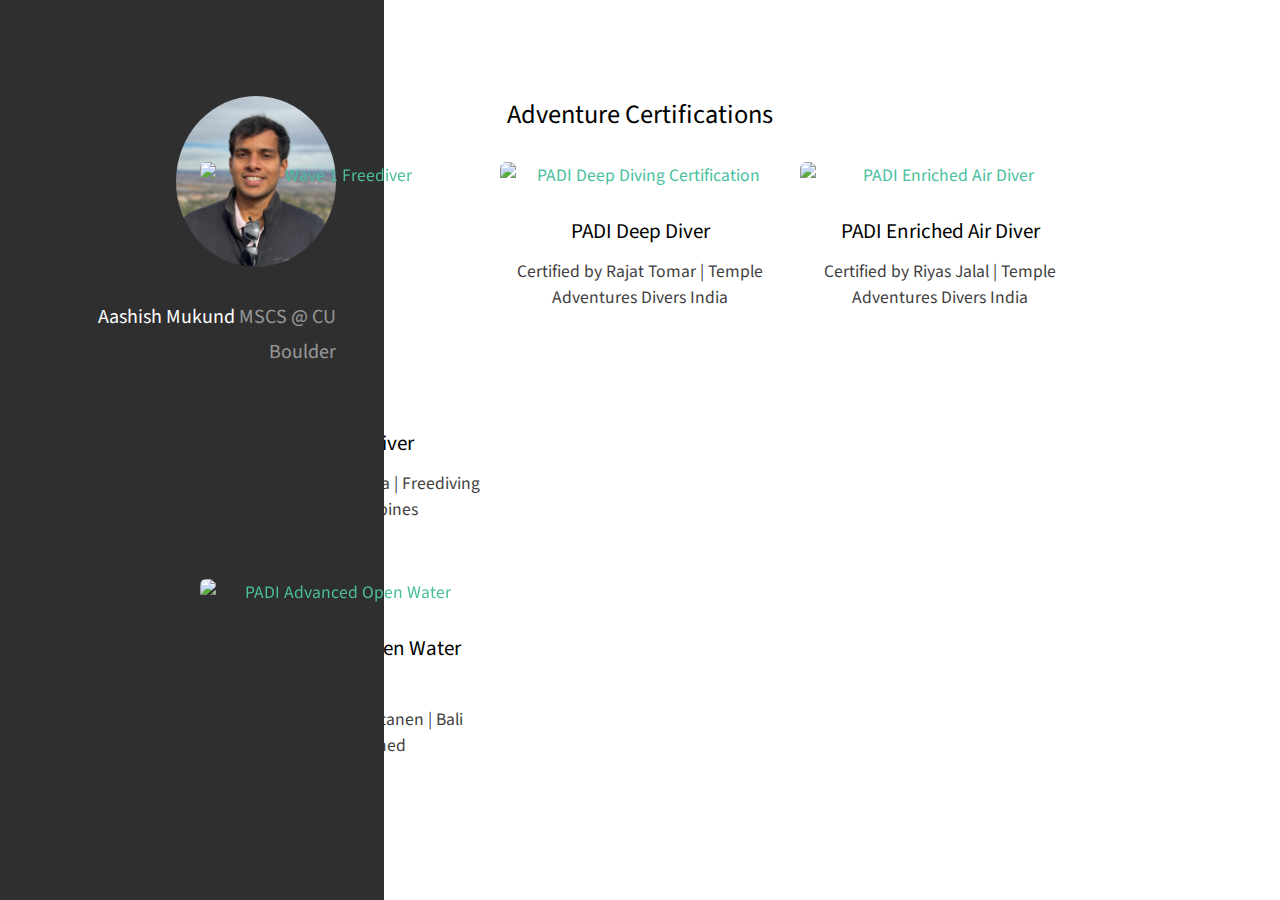
==== commit a75e17d0: "Adjusting the heights" ====
--- a/certificates.html
+++ b/certificates.html
@@ -9,7 +9,7 @@
     <link rel="icon" type="image/png" sizes="32x32" href="images/icons/favicon-32x32.png">
     <link rel="icon" type="image/png" sizes="16x16" href="images/icons/favicon-16x16.png">
     <style>
-        /* Center the main content */
+        /* Center content */
         #main {
             max-width: 1000px;
             margin: auto;
@@ -19,25 +19,23 @@
             text-align: center;
         }
 
-        /* Center and align certificates properly */
+        /* Grid layout for certificates */
         .certificates-container {
-            display: flex;
-            flex-wrap: wrap;
-            justify-content: center; /* Centers the certificates */
+            display: grid;
+            grid-template-columns: repeat(auto-fit, minmax(280px, 1fr)); /* Ensures alignment */
             gap: 20px;
             max-width: 900px;
             margin: 0 auto;
         }
 
-        .certificates-container .work-item {
-            width: 280px; /* Adjust width for uniform size */
+        .work-item {
             text-align: center;
         }
 
-        /* Ensure Freediving certificate is the same size as others */
+        /* Uniform size for Freediving certificate */
         .freediving-cert {
             width: 280px;
-            height: 200px;
+            height: 240px;
             object-fit: cover;
         }
     </style>
@@ -94,38 +92,4 @@
 
                 <article class="work-item">
                     <a href="images/adventure/padi_ow.jpeg" target="_blank" class="image fit thumb">
-                        <img src="images/adventure/padi_ow.jpeg" alt="PADI Open Water Diver" />
-                    </a>
-                    <h3>PADI Open Water Diver</h3>
-                    <p>Certified by Riyas Jalal | Temple Adventures Divers India</p>
-                </article>
-            </div>
-        </section>
-
-    </div>
-
-    <!-- Footer -->
-    <footer id="footer">
-        <div class="inner">
-            <ul class="icons">
-                <li><a href="MAILTO:aashishmukund@gmail.com" class="icon solid fa-envelope"><span class="label">Email</span></a></li>
-                <li><a href="https://github.com/Aashish75/" target="_blank" class="icon brands fa-github"><span class="label">Github</span></a></li>
-                <li><a href="https://www.linkedin.com/in/aashishm75/" target="_blank" class="icon brands fa-linkedin"><span class="label">LinkedIn</span></a></li>
-                <li><a href="files/resume.pdf" target="_blank" class="icon solid fa-file-alt"><span class="label">Resume</span></a></li>
-            </ul>
-            <ul class="copyright">
-                <li>Design: <a href="http://html5up.net" target="_blank">HTML5 UP</a></li>
-            </ul>
-        </div>
-    </footer>
-
-    <!-- Scripts -->
-    <script src="assets/js/jquery.min.js"></script>
-    <script src="assets/js/jquery.poptrox.min.js"></script>
-    <script src="assets/js/browser.min.js"></script>
-    <script src="assets/js/breakpoints.min.js"></script>
-    <script src="assets/js/util.js"></script>
-    <script src="assets/js/main.js"></script>
-
-</body>
-</html>
+                        <img src="images/adventure/padi_ow.jpeg" alt
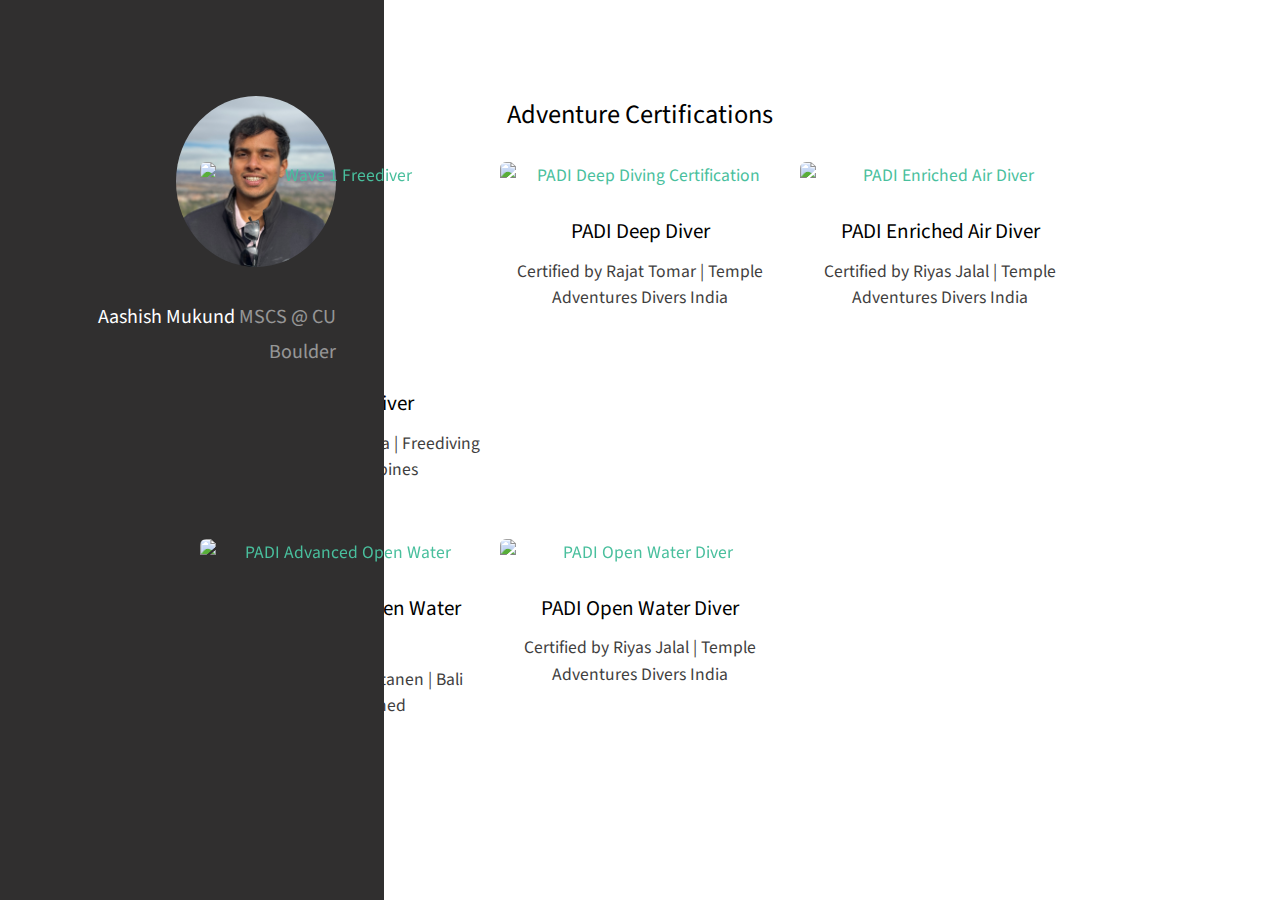
==== commit 33201bb9: "Adjusting the heights-2" ====
--- a/certificates.html
+++ b/certificates.html
@@ -35,7 +35,7 @@
         /* Uniform size for Freediving certificate */
         .freediving-cert {
             width: 280px;
-            height: 240px;
+            height: 200px;
             object-fit: cover;
         }
     </style>
@@ -92,4 +92,38 @@
 
                 <article class="work-item">
                     <a href="images/adventure/padi_ow.jpeg" target="_blank" class="image fit thumb">
-                        <img src="images/adventure/padi_ow.jpeg" alt
+                        <img src="images/adventure/padi_ow.jpeg" alt="PADI Open Water Diver" />
+                    </a>
+                    <h3>PADI Open Water Diver</h3>
+                    <p>Certified by Riyas Jalal | Temple Adventures Divers India</p>
+                </article>
+            </div>
+        </section>
+
+    </div>
+
+    <!-- Footer -->
+    <footer id="footer">
+        <div class="inner">
+            <ul class="icons">
+                <li><a href="MAILTO:aashishmukund@gmail.com" class="icon solid fa-envelope"><span class="label">Email</span></a></li>
+                <li><a href="https://github.com/Aashish75/" target="_blank" class="icon brands fa-github"><span class="label">Github</span></a></li>
+                <li><a href="https://www.linkedin.com/in/aashishm75/" target="_blank" class="icon brands fa-linkedin"><span class="label">LinkedIn</span></a></li>
+                <li><a href="files/resume.pdf" target="_blank" class="icon solid fa-file-alt"><span class="label">Resume</span></a></li>
+            </ul>
+            <ul class="copyright">
+                <li>Design: <a href="http://html5up.net" target="_blank">HTML5 UP</a></li>
+            </ul>
+        </div>
+    </footer>
+
+    <!-- Scripts -->
+    <script src="assets/js/jquery.min.js"></script>
+    <script src="assets/js/jquery.poptrox.min.js"></script>
+    <script src="assets/js/browser.min.js"></script>
+    <script src="assets/js/breakpoints.min.js"></script>
+    <script src="assets/js/util.js"></script>
+    <script src="assets/js/main.js"></script>
+
+</body>
+</html>
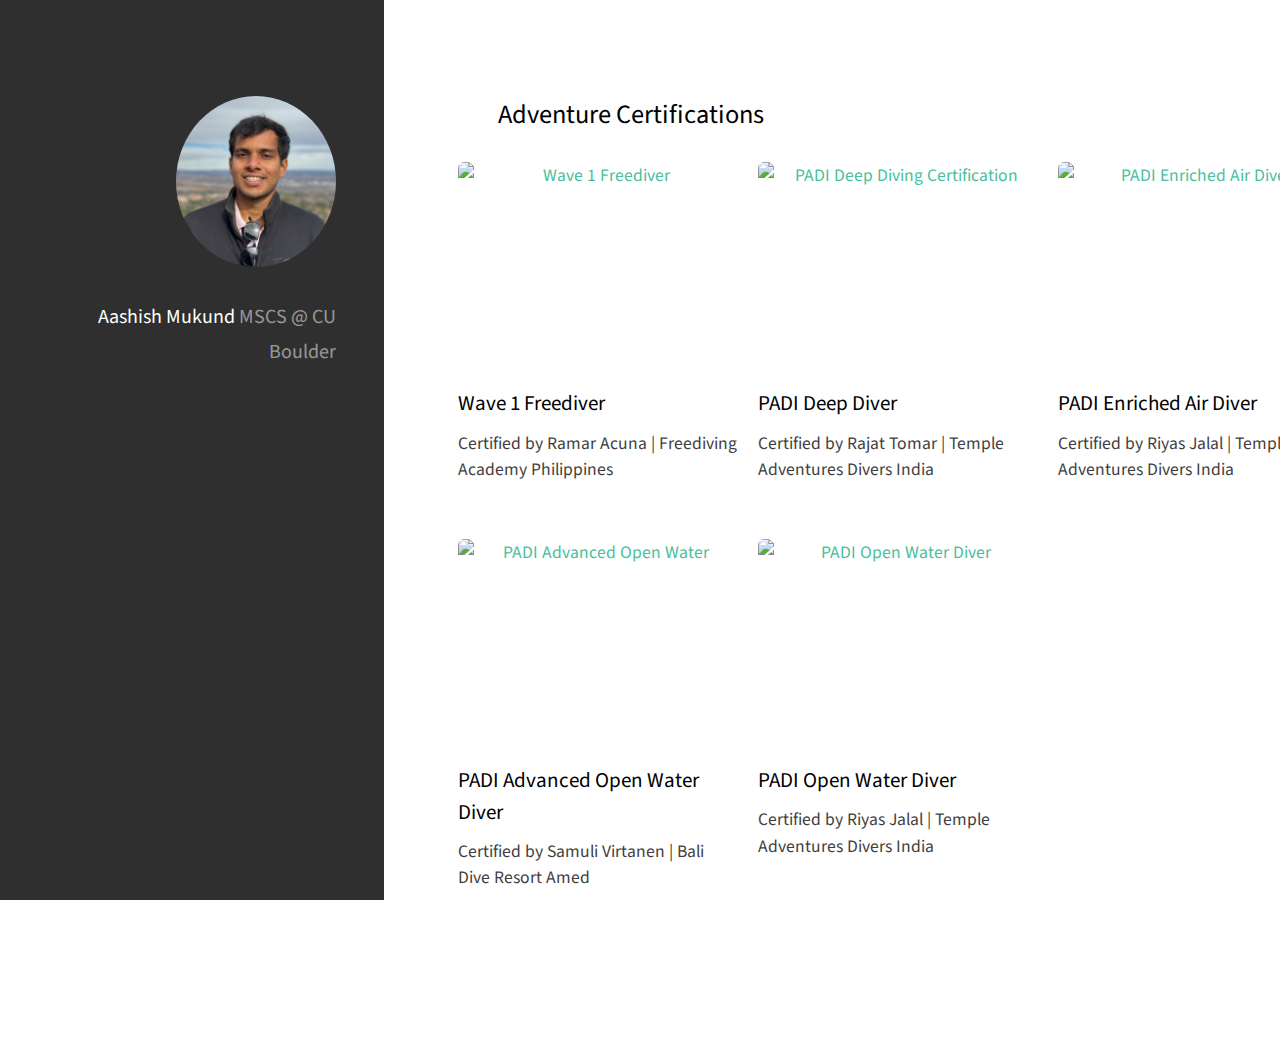
==== commit cdf70a39: "Adjusting the alignment" ====
--- a/certificates.html
+++ b/certificates.html
@@ -11,33 +11,31 @@
     <style>
         /* Center content */
         #main {
-            max-width: 1000px;
-            margin: auto;
-            display: flex;
-            flex-direction: column;
-            align-items: center;
-            text-align: center;
-        }
+    max-width: 1000px;
+    margin: auto;
+    margin-left: 450px; /* Push content to the right */
+}
 
-        /* Grid layout for certificates */
-        .certificates-container {
-            display: grid;
-            grid-template-columns: repeat(auto-fit, minmax(280px, 1fr)); /* Ensures alignment */
-            gap: 20px;
-            max-width: 900px;
-            margin: 0 auto;
-        }
+.certificates-container {
+    display: grid;
+    grid-template-columns: repeat(3, minmax(280px, 1fr)); /* 3 columns */
+    gap: 20px;
+    justify-content: center;
+    align-items: start;
+    max-width: 900px;
+    margin: 0 auto;
+}
 
-        .work-item {
-            text-align: center;
-        }
+/* Ensure consistent height and width */
+.work-item img {
+    width: 100%;
+    height: 200px;
+    object-fit: cover;
+}
 
-        /* Uniform size for Freediving certificate */
-        .freediving-cert {
-            width: 280px;
-            height: 200px;
-            object-fit: cover;
-        }
+.freediving-cert {
+    height: 200px;
+}
     </style>
 </head>
 <body class="is-preload">
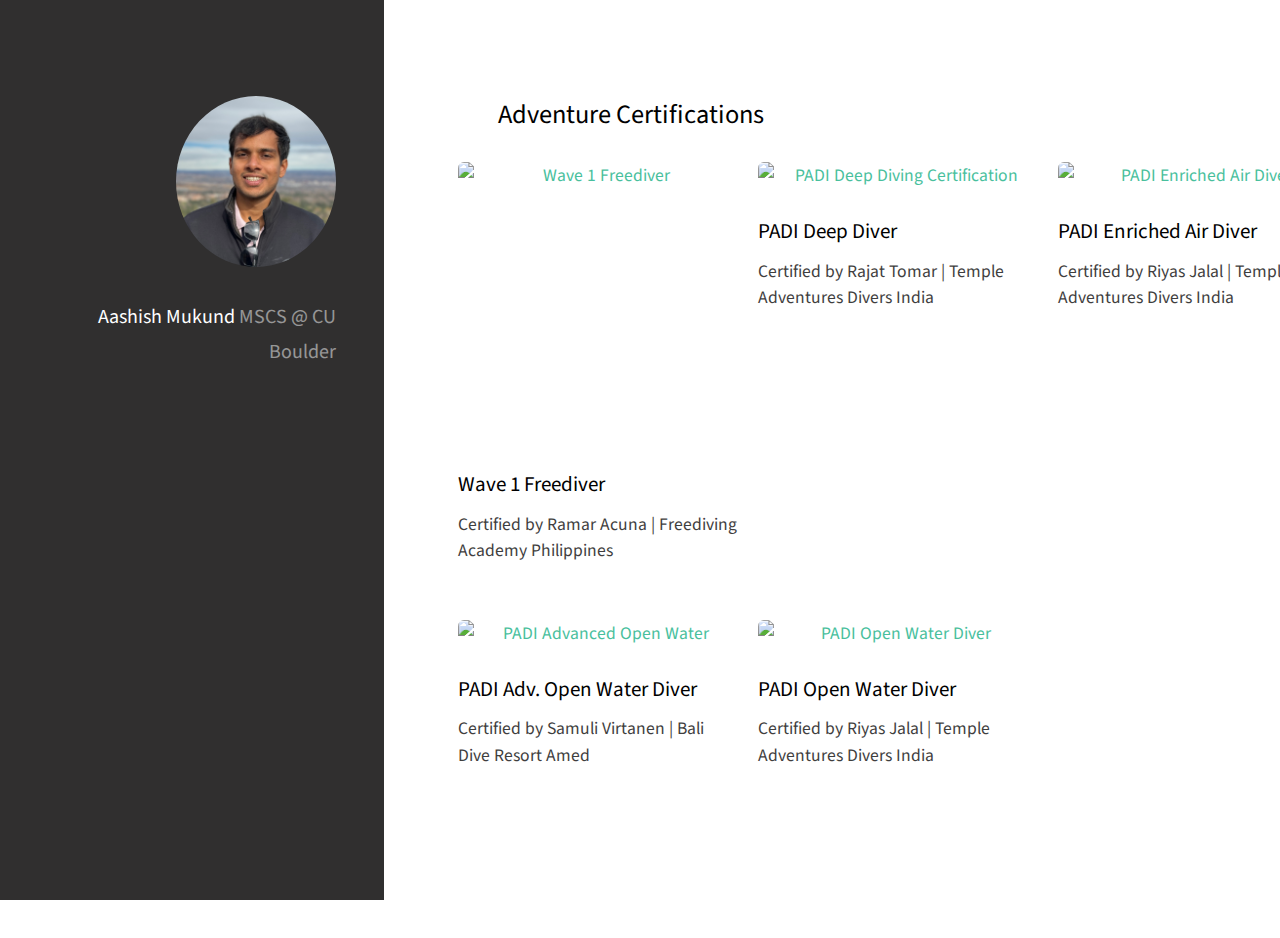
==== commit 7e54b588: "Maybe finally done???" ====
--- a/certificates.html
+++ b/certificates.html
@@ -26,16 +26,6 @@
     margin: 0 auto;
 }
 
-/* Ensure consistent height and width */
-.work-item img {
-    width: 100%;
-    height: 200px;
-    object-fit: cover;
-}
-
-.freediving-cert {
-    height: 200px;
-}
     </style>
 </head>
 <body class="is-preload">
@@ -56,7 +46,7 @@
         <section id="adventure-certificates">
             <h2>Adventure Certifications</h2>
             <div class="certificates-container">
-                <article class="work-item">
+                <article class="col-4 col-12-xsmall work-item">
                     <a href="images/adventure/freediving.jpg" target="_blank" class="image fit thumb">
                         <img src="images/adventure/freediving.jpg" alt="Wave 1 Freediver" class="freediving-cert" />
                     </a>
@@ -64,7 +54,7 @@
                     <p>Certified by Ramar Acuna | Freediving Academy Philippines</p>
                 </article>
 
-                <article class="work-item">
+                <article class="col-4 col-12-xsmall work-item">
                     <a href="images/adventure/padi_deep.jpeg" target="_blank" class="image fit thumb">
                         <img src="images/adventure/padi_deep.jpeg" alt="PADI Deep Diving Certification" />
                     </a>
@@ -72,7 +62,7 @@
                     <p>Certified by Rajat Tomar | Temple Adventures Divers India</p>
                 </article>
 
-                <article class="work-item">
+                <article class="col-4 col-12-xsmall work-item">
                     <a href="images/adventure/padi_ea.jpeg" target="_blank" class="image fit thumb">
                         <img src="images/adventure/padi_ea.jpeg" alt="PADI Enriched Air Diver" />
                     </a>
@@ -80,15 +70,15 @@
                     <p>Certified by Riyas Jalal | Temple Adventures Divers India</p>
                 </article>
 
-                <article class="work-item">
+                <article class="col-4 col-12-xsmall work-item">
                     <a href="images/adventure/padi_adv_ow.jpeg" target="_blank" class="image fit thumb">
                         <img src="images/adventure/padi_adv_ow.jpeg" alt="PADI Advanced Open Water" />
                     </a>
-                    <h3>PADI Advanced Open Water Diver</h3>
+                    <h3>PADI Adv. Open Water Diver</h3>
                     <p>Certified by Samuli Virtanen | Bali Dive Resort Amed</p>
                 </article>
 
-                <article class="work-item">
+                <article class="col-4 col-12-xsmall work-item">
                     <a href="images/adventure/padi_ow.jpeg" target="_blank" class="image fit thumb">
                         <img src="images/adventure/padi_ow.jpeg" alt="PADI Open Water Diver" />
                     </a>
@@ -97,6 +87,14 @@
                 </article>
             </div>
         </section>
+        <style>
+        
+            .freediving-cert {
+                width: 370px;  /* Match smaller certification width */
+                height: 281px; /* Match the height proportionally */
+                object-fit: cover; /* Ensures proper scaling */
+            }
+        </style>
 
     </div>
 
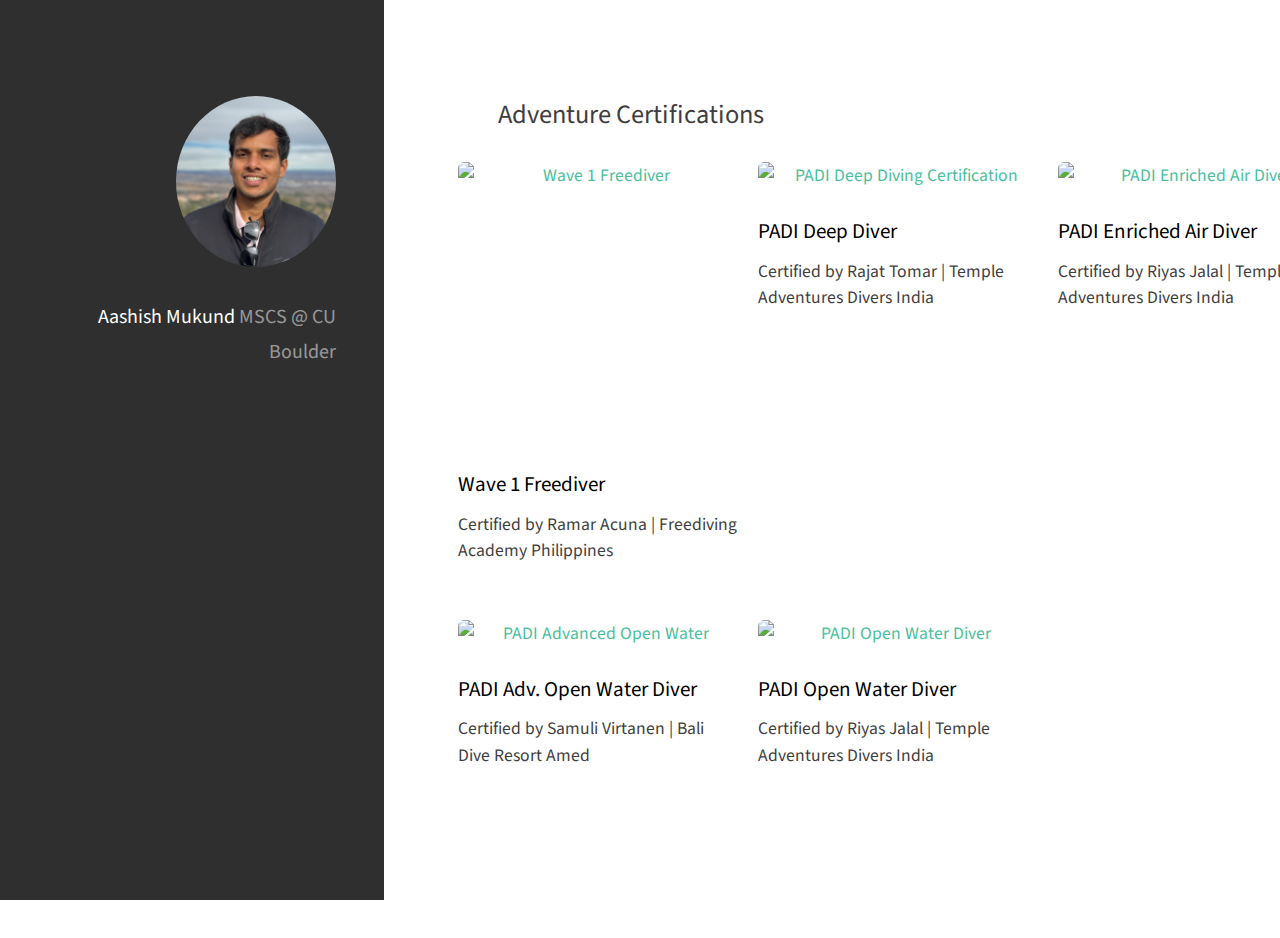
==== commit 013e6a4d: "grey change" ====
--- a/certificates.html
+++ b/certificates.html
@@ -44,7 +44,7 @@
 
         <!-- Adventure Certificates Section -->
         <section id="adventure-certificates">
-            <h2>Adventure Certifications</h2>
+            <h2 style="color: #3f3e3e;">Adventure Certifications</h2>
             <div class="certificates-container">
                 <article class="col-4 col-12-xsmall work-item">
                     <a href="images/adventure/freediving.jpg" target="_blank" class="image fit thumb">
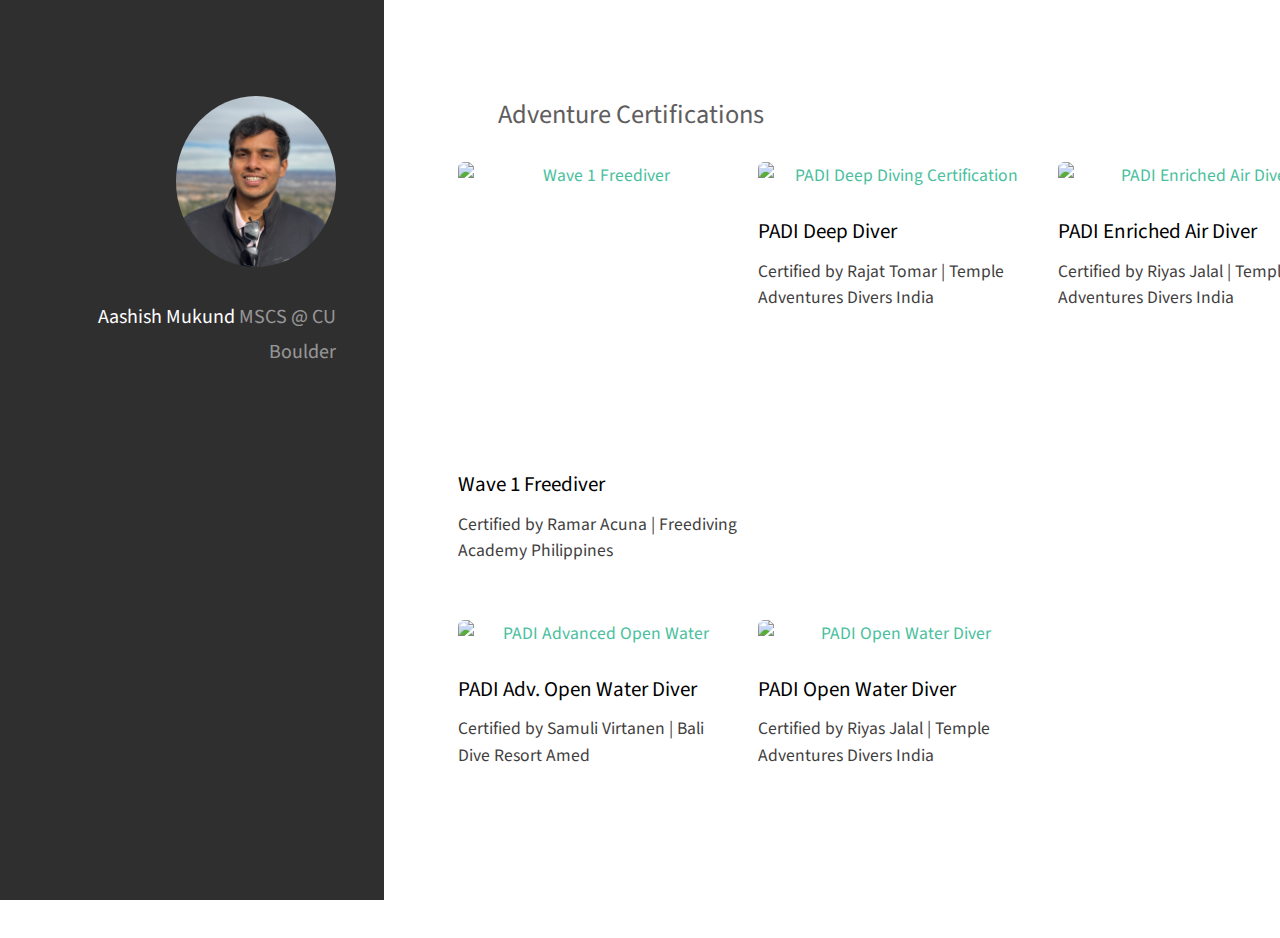
==== commit 2bf30f5d: "light grey??" ====
--- a/certificates.html
+++ b/certificates.html
@@ -44,7 +44,7 @@
 
         <!-- Adventure Certificates Section -->
         <section id="adventure-certificates">
-            <h2 style="color: #3f3e3e;">Adventure Certifications</h2>
+            <h2 style="color: #5f5d5d;">Adventure Certifications</h2>
             <div class="certificates-container">
                 <article class="col-4 col-12-xsmall work-item">
                     <a href="images/adventure/freediving.jpg" target="_blank" class="image fit thumb">
